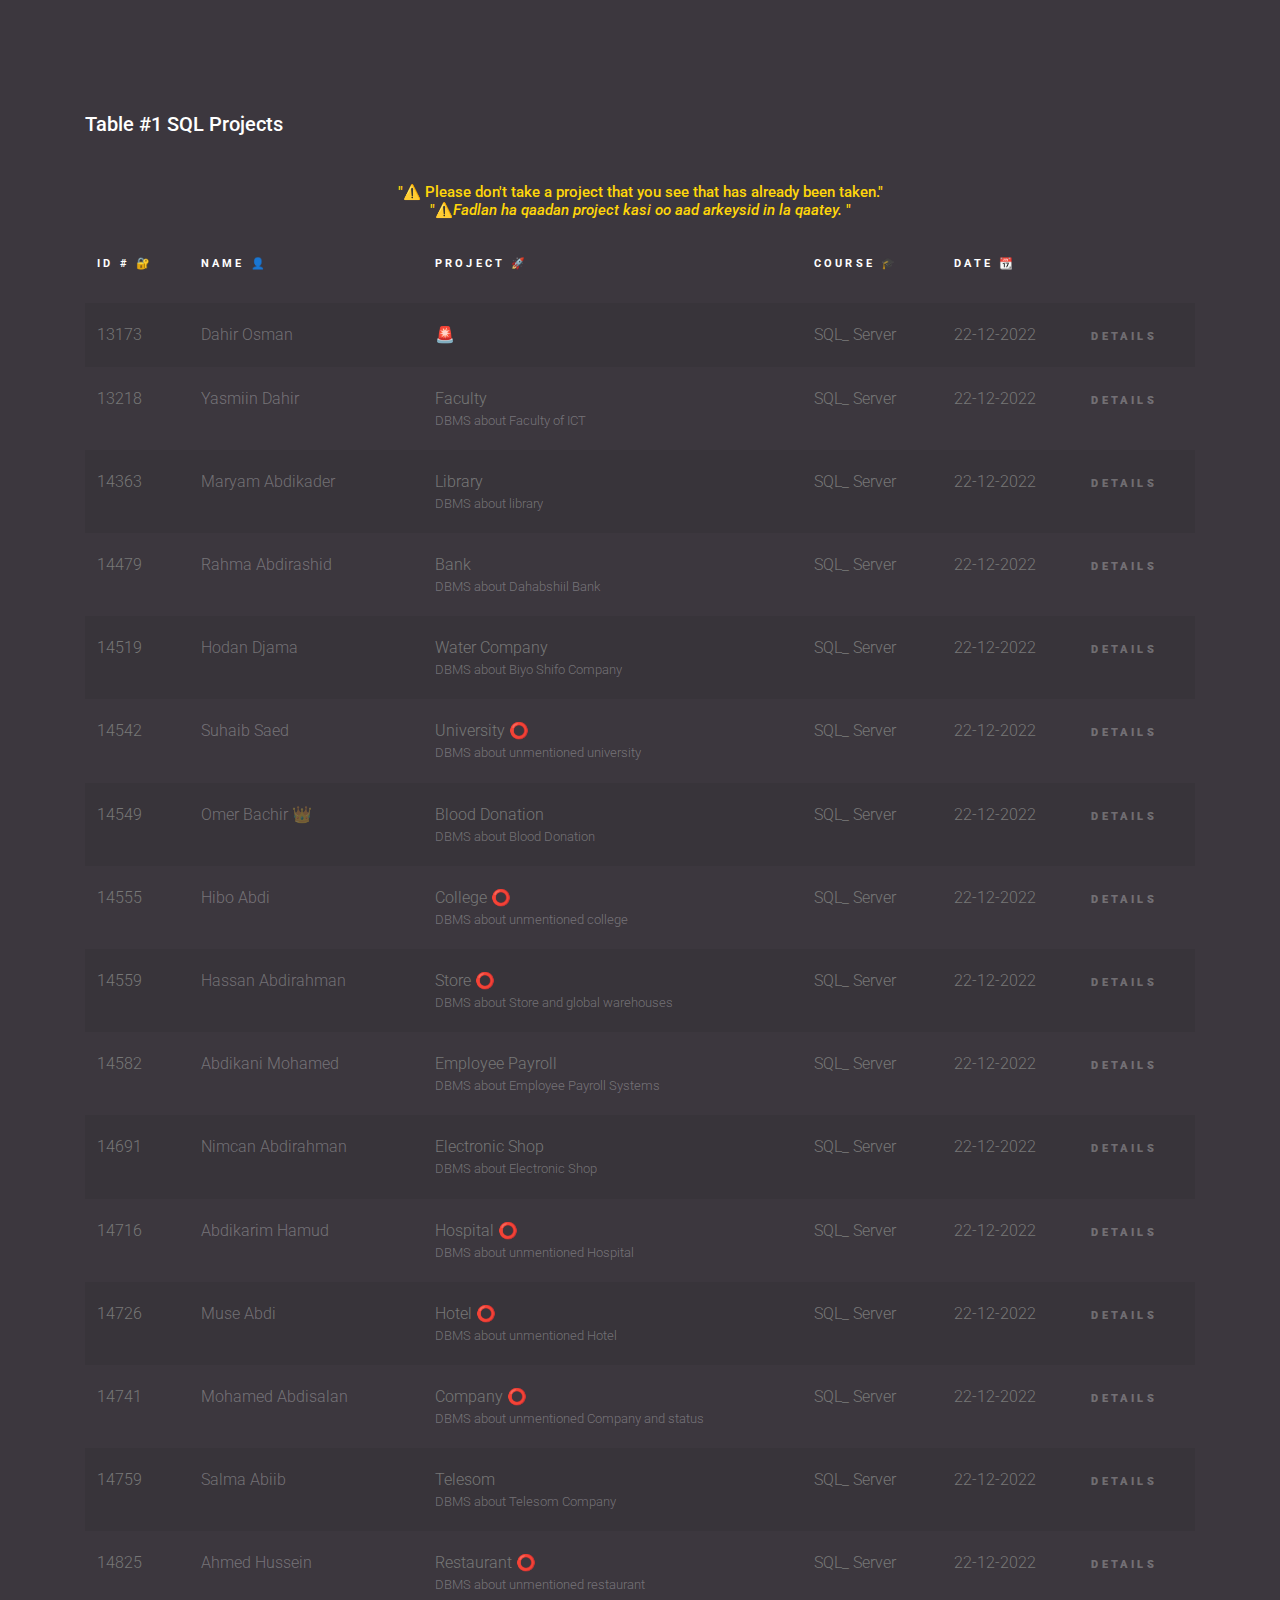
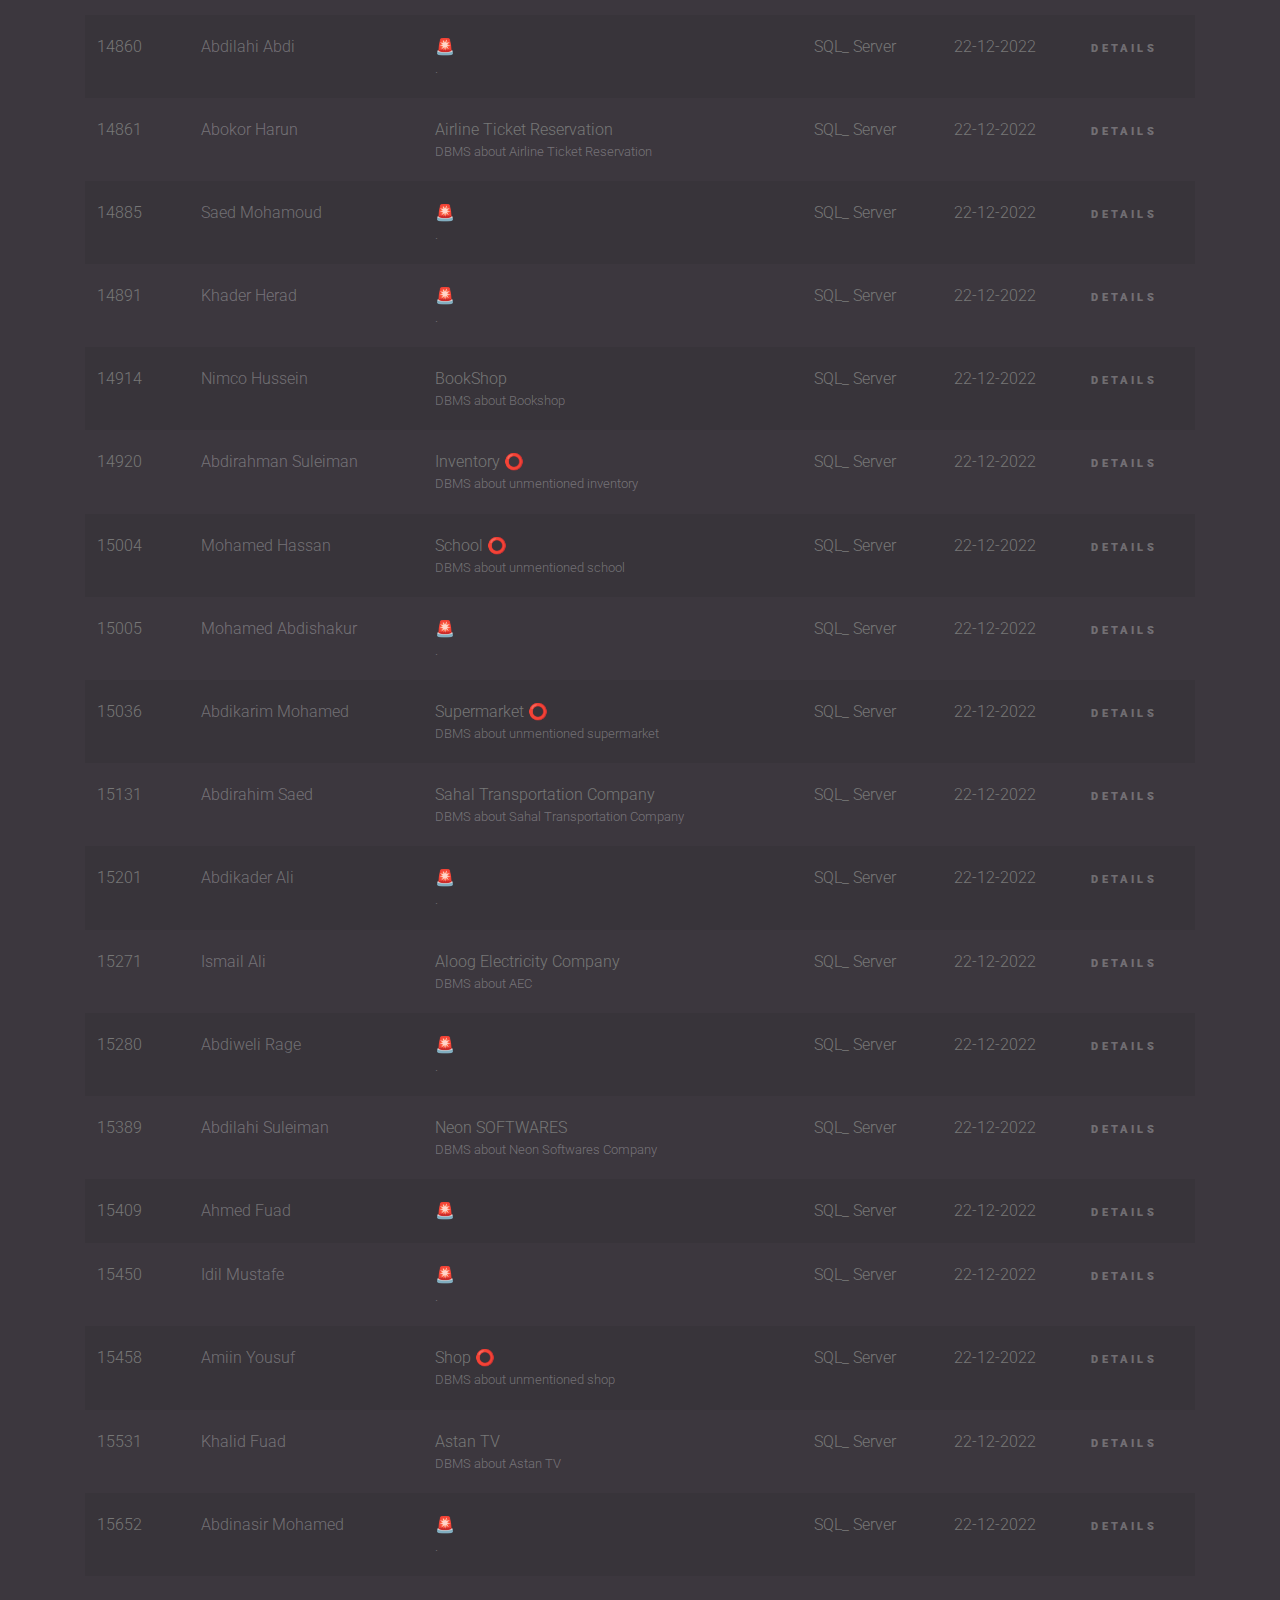
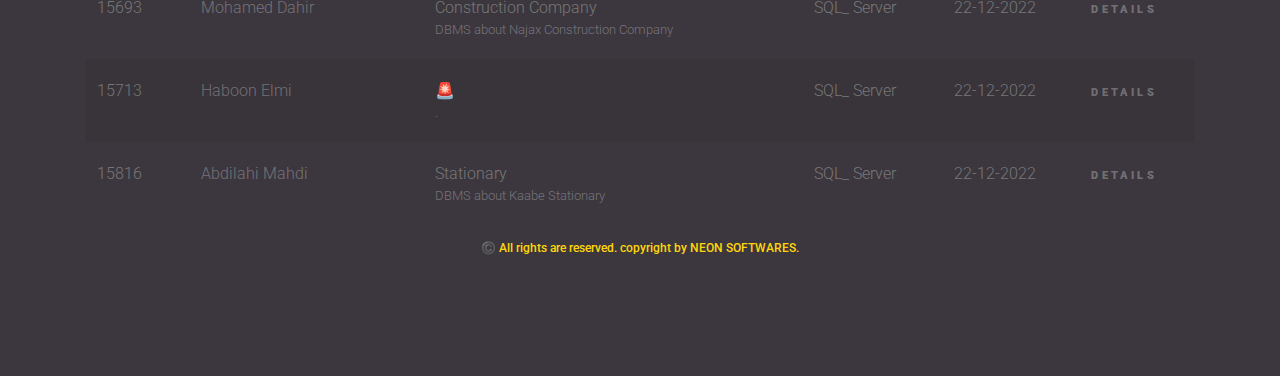
==== index1.html @ 95f22ce9 "Add files via upload" ====
<!doctype html>
<html lang="en">
  <head>
    <!-- Required meta tags -->
    <meta charset="utf-8">
    <meta name="viewport" content="width=device-width, initial-scale=1, shrink-to-fit=no">
    <link href="https://fonts.googleapis.com/css?family=Roboto:300,400&display=swap" rel="stylesheet">

    <link rel="stylesheet" href="style1s.css">
    <link rel="shortcut icon" href="favicons.ico" type="image/x-icon">

    <link rel="stylesheet" href="owl.carousel.mins.css">

    <!-- Bootstrap CSS -->
    <link rel="stylesheet" href="bootstrap.mins.css">
    
    <!-- Style -->
    <link rel="stylesheet" href="styles.css">

    <title>Table One: | SQL</title>
  </head>
  <body>
  

  <div class="content">
    
    <div class="container">
      <h2 class="mb-5">Table #1 SQL Projects</h2>
      <h3 style="color: #ffd60a; text-align: center; font-size: 11pt; margin: 25px;">"⚠️ Please don't take a project that you see that has already been taken." <br> "⚠️<em>Fadlan ha qaadan project kasi oo aad arkeysid in la qaatey.</em> "</h3>

      <div class="table-responsive">

        <table class="table table-striped custom-table">
          <thead>
            <tr>
              
              <th scope="col">ID # 🔐</th>
              <th scope="col">Name 👤</th>
              <th scope="col">Project 🚀</th>
              <th scope="col">Course 🎓</th>
              <th scope="col">Date 📆</th>
              <th scope="col"></th>
            </tr>
          </thead>
          <tbody>
            <tr scope="row">

              
                      
                      <td>
                        13173
                      </td>
                      <td><a href="#">Dahir Osman</a></td>
                      <td>
                        🚨
                        <small class="d-block"><!-- --></small>
                      </td>
                      <td>SQL_ Server</td>
                      <td>22-12-2022</td>
                      <td><a href="#" class="more">Details</a></td>

                      <tr>
                        <td>
                          13218
                        </td>
                        <td><a href="#">Yasmiin Dahir</a></td>
                        <td>
                          Faculty
                          <small class="d-block">DBMS about Faculty of ICT</small>
                        </td>
                        <td>SQL_ Server</td>
                        <td>22-12-2022</td>
                        <td><a href="#" class="more">Details</a></td>
                      </tr>

                      <tr>
                        <td>
                          14363
                        </td>
                        <td><a href="#">Maryam Abdikader</a></td>
                        <td>
                          Library
                          <small class="d-block">DBMS about library</small>
                        </td>
                        <td>SQL_ Server</td>
                        <td>22-12-2022</td>
                        <td><a href="#" class="more">Details</a></td>
                      </tr>

                      <tr>
                        <td>
                          14479
                        </td>
                        <td><a href="#">Rahma Abdirashid</a></td>
                        <td>
                          Bank
                          <small class="d-block">DBMS about Dahabshiil Bank</small>
                        </td>
                        <td>SQL_ Server</td>
                        <td>22-12-2022</td>
                        <td><a href="#" class="more">Details</a></td>
                      </tr>

                      <tr>
                        <td>
                          14519
                        </td>
                        <td><a href="#">Hodan Djama</a></td>
                        <td>
                          Water Company
                          <small class="d-block">DBMS about Biyo Shifo Company</small>
                        </td>
                        <td>SQL_ Server</td>
                        <td>22-12-2022</td>
                        <td><a href="#" class="more">Details</a></td>
                      </tr>

                      <tr>
                        <td>
                          14542
                        </td>
                        <td><a href="#">Suhaib Saed</a></td>
                        <td>
                          University ⭕
                          <small class="d-block">DBMS about unmentioned university</small>
                        </td>
                        <td>SQL_ Server</td>
                        <td>22-12-2022</td>
                        <td><a href="#" class="more">Details</a></td>
                      </tr>

                      <tr>
                        <td>
                          14549
                        </td>
                        <td><a href="#">Omer Bachir 👑</a></td>
                        <td>
                          Blood Donation
                          <small class="d-block">DBMS about Blood Donation</small>
                        </td>
                        <td>SQL_ Server</td>
                        <td>22-12-2022</td>
                        <td><a href="#" class="more">Details</a></td>
                      </tr>

                      <tr>
                        <td>
                          14555
                        </td>
                        <td><a href="#">Hibo Abdi</a></td>
                        <td>
                          College ⭕
                          <small class="d-block">DBMS about unmentioned college</small>
                        </td>
                        <td>SQL_ Server</td>
                        <td>22-12-2022</td>
                        <td><a href="#" class="more">Details</a></td>
                      </tr>

                      <tr>
                        <td>
                          14559
                        </td>
                        <td><a href="#">Hassan Abdirahman</a></td>
                        <td>
                          Store ⭕
                          <small class="d-block">DBMS about Store and global warehouses</small>
                        </td>
                        <td>SQL_ Server</td>
                        <td>22-12-2022</td>
                        <td><a href="#" class="more">Details</a></td>
                      </tr>

                      <tr>
                        <td>
                          14582
                        </td>
                        <td><a href="#">Abdikani Mohamed</a></td>
                        <td>
                          Employee Payroll
                          <small class="d-block">DBMS about Employee Payroll Systems</small>
                        </td>
                        <td>SQL_ Server</td>
                        <td>22-12-2022</td>
                        <td><a href="#" class="more">Details</a></td>
                      </tr>

                      <tr>
                        <td>
                          14691
                        </td>
                        <td><a href="#">Nimcan Abdirahman</a></td>
                        <td>
                          Electronic Shop
                          <small class="d-block">DBMS about Electronic Shop</small>
                        </td>
                        <td>SQL_ Server</td>
                        <td>22-12-2022</td>
                        <td><a href="#" class="more">Details</a></td>
                      </tr>

                      <tr>
                        <td>
                          14716
                        </td>
                        <td><a href="#">Abdikarim Hamud</a></td>
                        <td>
                          Hospital ⭕
                          <small class="d-block">DBMS about unmentioned Hospital</small>
                        </td>
                        <td>SQL_ Server</td>
                        <td>22-12-2022</td>
                        <td><a href="#" class="more">Details</a></td>
                      </tr>

                      <tr>
                        <td>
                          14726
                        </td>
                        <td><a href="#">Muse Abdi</a></td>
                        <td>
                          Hotel ⭕
                          <small class="d-block">DBMS about unmentioned Hotel</small>
                        </td>
                        <td>SQL_ Server</td>
                        <td>22-12-2022</td>
                        <td><a href="#" class="more">Details</a></td>
                      </tr>

                      <tr>
                        <td>
                          14741
                        </td>
                        <td><a href="#">Mohamed Abdisalan</a></td>
                        <td>
                          Company ⭕
                          <small class="d-block">DBMS about unmentioned Company and status</small>
                        </td>
                        <td>SQL_ Server</td>
                        <td>22-12-2022</td>
                        <td><a href="#" class="more">Details</a></td>
                      </tr>

                      <tr>
                        <td>
                          14759
                        </td>
                        <td><a href="#">Salma Abiib</a></td>
                        <td>
                          Telesom
                          <small class="d-block">DBMS about Telesom Company</small>
                        </td>
                        <td>SQL_ Server</td>
                        <td>22-12-2022</td>
                        <td><a href="#" class="more">Details</a></td>
                      </tr>

                      <tr>
                        <td>
                          14825
                        </td>
                        <td><a href="#">Ahmed Hussein</a></td>
                        <td>
                          Restaurant ⭕
                          <small class="d-block">DBMS about unmentioned restaurant</small>
                        </td>
                        <td>SQL_ Server</td>
                        <td>22-12-2022</td>
                        <td><a href="#" class="more">Details</a></td>
                      </tr>

                      <tr>
                        <td>
                          14860
                        </td>
                        <td><a href="#">Abdilahi Abdi</a></td>
                        <td>
                          🚨
                          <small class="d-block">.</small>
                        </td>
                        <td>SQL_ Server</td>
                        <td>22-12-2022</td>
                        <td><a href="#" class="more">Details</a></td>
                      </tr>

                      <tr>
                        <td>
                          14861
                        </td>
                        <td><a href="#">Abokor Harun</a></td>
                        <td>
                          Airline Ticket Reservation
                          <small class="d-block">DBMS about Airline Ticket Reservation</small>
                        </td>
                        <td>SQL_ Server</td>
                        <td>22-12-2022</td>
                        <td><a href="#" class="more">Details</a></td>
                      </tr>

                      <tr>
                        <td>
                          14885
                        </td>
                        <td><a href="#">Saed Mohamoud</a></td>
                        <td>
                          🚨
                          <small class="d-block">.</small>
                        </td>
                        <td>SQL_ Server</td>
                        <td>22-12-2022</td>
                        <td><a href="#" class="more">Details</a></td>
                      </tr>

                      <tr>
                        <td>
                          14891
                        </td>
                        <td><a href="#">Khader Herad</a></td>
                        <td>
                          🚨
                          <small class="d-block">.</small>
                        </td>
                        <td>SQL_ Server</td>
                        <td>22-12-2022</td>
                        <td><a href="#" class="more">Details</a></td>
                      </tr>

                      <tr>
                        <td>
                          14914
                        </td>
                        <td><a href="#">Nimco Hussein</a></td>
                        <td>
                          BookShop
                          <small class="d-block">DBMS about Bookshop</small>
                        </td>
                        <td>SQL_ Server</td>
                        <td>22-12-2022</td>
                        <td><a href="#" class="more">Details</a></td>
                      </tr>

                      <tr>
                        <td>
                          14920
                        </td>
                        <td><a href="#">Abdirahman Suleiman</a></td>
                        <td>
                          Inventory ⭕
                          <small class="d-block">DBMS about unmentioned inventory</small>
                        </td>
                        <td>SQL_ Server</td>
                        <td>22-12-2022</td>
                        <td><a href="#" class="more">Details</a></td>
                      </tr>

                      <tr>
                        <td>
                          15004
                        </td>
                        <td><a href="#">Mohamed Hassan</a></td>
                        <td>
                          School ⭕
                          <small class="d-block">DBMS about unmentioned school</small>
                        </td>
                        <td>SQL_ Server</td>
                        <td>22-12-2022</td>
                        <td><a href="#" class="more">Details</a></td>
                      </tr>

                      <tr>
                        <td>
                          15005
                        </td>
                        <td><a href="#">Mohamed Abdishakur</a></td>
                        <td>
                          🚨
                          <small class="d-block">.</small>
                        </td>
                        <td>SQL_ Server</td>
                        <td>22-12-2022</td>
                        <td><a href="#" class="more">Details</a></td>
                      </tr>

                      <tr>
                        <td>
                          15036
                        </td>
                        <td><a href="#">Abdikarim Mohamed</a></td>
                        <td>
                          Supermarket ⭕
                          <small class="d-block">DBMS about unmentioned supermarket</small>
                        </td>
                        <td>SQL_ Server</td>
                        <td>22-12-2022</td>
                        <td><a href="#" class="more">Details</a></td>
                      </tr>

                      <tr>
                        <td>
                          15131
                        </td>
                        <td><a href="#">Abdirahim Saed</a></td>
                        <td>
                          Sahal Transportation Company
                          <small class="d-block">DBMS about Sahal Transportation Company</small>
                        </td>
                        <td>SQL_ Server</td>
                        <td>22-12-2022</td>
                        <td><a href="#" class="more">Details</a></td>
                      </tr>

                      <tr>
                        <td>
                          15201
                        </td>
                        <td><a href="#">Abdikader Ali</a></td>
                        <td>
                          🚨
                          <small class="d-block">.</small>
                        </td>
                        <td>SQL_ Server</td>
                        <td>22-12-2022</td>
                        <td><a href="#" class="more">Details</a></td>
                      </tr>

                      <tr>
                        <td>
                          15271
                        </td>
                        <td><a href="#">Ismail Ali</a></td>
                        <td>
                          Aloog Electricity Company
                          <small class="d-block">DBMS about AEC</small>
                        </td>
                        <td>SQL_ Server</td>
                        <td>22-12-2022</td>
                        <td><a href="#" class="more">Details</a></td>
                      </tr>

                      <tr>
                        <td>
                          15280
                        </td>
                        <td><a href="#">Abdiweli Rage</a></td>
                        <td>
                          🚨
                          <small class="d-block">.</small>
                        </td>
                        <td>SQL_ Server</td>
                        <td>22-12-2022</td>
                        <td><a href="#" class="more">Details</a></td>
                      </tr>

                      <tr>
                        <td>
                          15389
                        </td>
                        <td><a href="#">Abdilahi Suleiman</a></td>
                        <td>
                          Neon SOFTWARES
                          <small class="d-block">DBMS about Neon Softwares Company</small>
                        </td>
                        <td>SQL_ Server</td>
                        <td>22-12-2022</td>
                        <td><a href="#" class="more">Details</a></td>
                      </tr>

                      <tr>
                        <td>
                          15409
                        </td>
                        <td><a href="#">Ahmed Fuad</a></td>
                        <td>
                          🚨
                          <small class="d-block"></small>
                        </td>
                        <td>SQL_ Server</td>
                        <td>22-12-2022</td>
                        <td><a href="#" class="more">Details</a></td>
                      </tr>

                      <tr>
                        <td>
                          15450
                        </td>
                        <td><a href="#">Idil Mustafe</a></td>
                        <td>
                          🚨
                          <small class="d-block">.</small>
                        </td>
                        <td>SQL_ Server</td>
                        <td>22-12-2022</td>
                        <td><a href="#" class="more">Details</a></td>
                      </tr>

                      <tr>
                        <td>
                          15458
                        </td>
                        <td><a href="#">Amiin Yousuf</a></td>
                        <td>
                          Shop ⭕
                          <small class="d-block">DBMS about unmentioned shop</small>
                        </td>
                        <td>SQL_ Server</td>
                        <td>22-12-2022</td>
                        <td><a href="#" class="more">Details</a></td>
                      </tr>

                      <tr>
                        <td>
                          15531
                        </td>
                        <td><a href="#">Khalid Fuad</a></td>
                        <td>
                          Astan TV
                          <small class="d-block">DBMS about Astan TV</small>
                        </td>
                        <td>SQL_ Server</td>
                        <td>22-12-2022</td>
                        <td><a href="#" class="more">Details</a></td>
                      </tr>

                      <tr>
                        <td>
                          15652
                        </td>
                        <td><a href="#">Abdinasir Mohamed</a></td>
                        <td>
                          🚨
                          <small class="d-block">.</small>
                        </td>
                        <td>SQL_ Server</td>
                        <td>22-12-2022</td>
                        <td><a href="#" class="more">Details</a></td>
                      </tr>

                      <tr>
                        <td>
                          15693
                        </td>
                        <td><a href="#">Mohamed Dahir</a></td>
                        <td>
                          Construction Company
                          <small class="d-block">DBMS about Najax Construction Company</small>
                        </td>
                        <td>SQL_ Server</td>
                        <td>22-12-2022</td>
                        <td><a href="#" class="more">Details</a></td>
                      </tr>

                      <tr>
                        <td>
                          15713
                        </td>
                        <td><a href="#">Haboon Elmi</a></td>
                        <td>
                          🚨
                          <small class="d-block">.</small>
                        </td>
                        <td>SQL_ Server</td>
                        <td>22-12-2022</td>
                        <td><a href="#" class="more">Details</a></td>
                      </tr>

                      <tr>
                        <td>
                          15816
                        </td>
                        <td><a href="#">Abdilahi Mahdi</a></td>
                        <td>
                          Stationary
                          <small class="d-block">DBMS about Kaabe Stationary</small>
                        </td>
                        <td>SQL_ Server</td>
                        <td>22-12-2022</td>
                        <td><a href="#" class="more">Details</a></td>
                      </tr>
            
            </tr>


            
          </tbody>
        </table>

        <h2 style="text-align: center; color: #ffd60a; font-size: 9pt;">©️ All rights are reserved. copyright by NEON SOFTWARES.</h2>
      </div>


    </div>

  </div>
    
    

    <script src="js/jquery-3.3.1.min.js"></script>
    <script src="js/popper.min.js"></script>
    <script src="js/bootstrap.min.js"></script>
    <script src="js/main.js"></script>
  </body>
</html>
---- style1s.css ----
@font-face {
  font-family: 'icomoon';
  src:  url('fonts/icomoon.eot?10si43');
  src:  url('fonts/icomoon.eot?10si43#iefix') format('embedded-opentype'),
    url('fonts/icomoon.ttf?10si43') format('truetype'),
    url('fonts/icomoon.woff?10si43') format('woff'),
    url('fonts/icomoon.svg?10si43#icomoon') format('svg');
  font-weight: normal;
  font-style: normal;
}

[class^="icon-"], [class*=" icon-"] {
  /* use !important to prevent issues with browser extensions that change fonts */
  font-family: 'icomoon' !important;
  speak: none;
  font-style: normal;
  font-weight: normal;
  font-variant: normal;
  text-transform: none;
  line-height: 1;

  /* Better Font Rendering =========== */
  -webkit-font-smoothing: antialiased;
  -moz-osx-font-smoothing: grayscale;
}

.icon-asterisk:before {
  content: "\f069";
}
.icon-plus:before {
  content: "\f067";
}
.icon-question:before {
  content: "\f128";
}
.icon-minus:before {
  content: "\f068";
}
.icon-glass:before {
  content: "\f000";
}
.icon-music:before {
  content: "\f001";
}
.icon-search:before {
  content: "\f002";
}
.icon-envelope-o:before {
  content: "\f003";
}
.icon-heart:before {
  content: "\f004";
}
.icon-star:before {
  content: "\f005";
}
.icon-star-o:before {
  content: "\f006";
}
.icon-user:before {
  content: "\f007";
}
.icon-film:before {
  content: "\f008";
}
.icon-th-large:before {
  content: "\f009";
}
.icon-th:before {
  content: "\f00a";
}
.icon-th-list:before {
  content: "\f00b";
}
.icon-check:before {
  content: "\f00c";
}
.icon-close:before {
  content: "\f00d";
}
.icon-remove:before {
  content: "\f00d";
}
.icon-times:before {
  content: "\f00d";
}
.icon-search-plus:before {
  content: "\f00e";
}
.icon-search-minus:before {
  content: "\f010";
}
.icon-power-off:before {
  content: "\f011";
}
.icon-signal:before {
  content: "\f012";
}
.icon-cog:before {
  content: "\f013";
}
.icon-gear:before {
  content: "\f013";
}
.icon-trash-o:before {
  content: "\f014";
}
.icon-home:before {
  content: "\f015";
}
.icon-file-o:before {
  content: "\f016";
}
.icon-clock-o:before {
  content: "\f017";
}
.icon-road:before {
  content: "\f018";
}
.icon-download:before {
  content: "\f019";
}
.icon-arrow-circle-o-down:before {
  content: "\f01a";
}
.icon-arrow-circle-o-up:before {
  content: "\f01b";
}
.icon-inbox:before {
  content: "\f01c";
}
.icon-play-circle-o:before {
  content: "\f01d";
}
.icon-repeat:before {
  content: "\f01e";
}
.icon-rotate-right:before {
  content: "\f01e";
}
.icon-refresh:before {
  content: "\f021";
}
.icon-list-alt:before {
  content: "\f022";
}
.icon-lock:before {
  content: "\f023";
}
.icon-flag:before {
  content: "\f024";
}
.icon-headphones:before {
  content: "\f025";
}
.icon-volume-off:before {
  content: "\f026";
}
.icon-volume-down:before {
  content: "\f027";
}
.icon-volume-up:before {
  content: "\f028";
}
.icon-qrcode:before {
  content: "\f029";
}
.icon-barcode:before {
  content: "\f02a";
}
.icon-tag:before {
  content: "\f02b";
}
.icon-tags:before {
  content: "\f02c";
}
.icon-book:before {
  content: "\f02d";
}
.icon-bookmark:before {
  content: "\f02e";
}
.icon-print:before {
  content: "\f02f";
}
.icon-camera:before {
  content: "\f030";
}
.icon-font:before {
  content: "\f031";
}
.icon-bold:before {
  content: "\f032";
}
.icon-italic:before {
  content: "\f033";
}
.icon-text-height:before {
  content: "\f034";
}
.icon-text-width:before {
  content: "\f035";
}
.icon-align-left:before {
  content: "\f036";
}
.icon-align-center:before {
  content: "\f037";
}
.icon-align-right:before {
  content: "\f038";
}
.icon-align-justify:before {
  content: "\f039";
}
.icon-list:before {
  content: "\f03a";
}
.icon-dedent:before {
  content: "\f03b";
}
.icon-outdent:before {
  content: "\f03b";
}
.icon-indent:before {
  content: "\f03c";
}
.icon-video-camera:before {
  content: "\f03d";
}
.icon-image:before {
  content: "\f03e";
}
.icon-photo:before {
  content: "\f03e";
}
.icon-picture-o:before {
  content: "\f03e";
}
.icon-pencil:before {
  content: "\f040";
}
.icon-map-marker:before {
  content: "\f041";
}
.icon-adjust:before {
  content: "\f042";
}
.icon-tint:before {
  content: "\f043";
}
.icon-edit:before {
  content: "\f044";
}
.icon-pencil-square-o:before {
  content: "\f044";
}
.icon-share-square-o:before {
  content: "\f045";
}
.icon-check-square-o:before {
  content: "\f046";
}
.icon-arrows:before {
  content: "\f047";
}
.icon-step-backward:before {
  content: "\f048";
}
.icon-fast-backward:before {
  content: "\f049";
}
.icon-backward:before {
  content: "\f04a";
}
.icon-play:before {
  content: "\f04b";
}
.icon-pause:before {
  content: "\f04c";
}
.icon-stop:before {
  content: "\f04d";
}
.icon-forward:before {
  content: "\f04e";
}
.icon-fast-forward:before {
  content: "\f050";
}
.icon-step-forward:before {
  content: "\f051";
}
.icon-eject:before {
  content: "\f052";
}
.icon-chevron-left:before {
  content: "\f053";
}
.icon-chevron-right:before {
  content: "\f054";
}
.icon-plus-circle:before {
  content: "\f055";
}
.icon-minus-circle:before {
  content: "\f056";
}
.icon-times-circle:before {
  content: "\f057";
}
.icon-check-circle:before {
  content: "\f058";
}
.icon-question-circle:before {
  content: "\f059";
}
.icon-info-circle:before {
  content: "\f05a";
}
.icon-crosshairs:before {
  content: "\f05b";
}
.icon-times-circle-o:before {
  content: "\f05c";
}
.icon-check-circle-o:before {
  content: "\f05d";
}
.icon-ban:before {
  content: "\f05e";
}
.icon-arrow-left:before {
  content: "\f060";
}
.icon-arrow-right:before {
  content: "\f061";
}
.icon-arrow-up:before {
  content: "\f062";
}
.icon-arrow-down:before {
  content: "\f063";
}
.icon-mail-forward:before {
  content: "\f064";
}
.icon-share:before {
  content: "\f064";
}
.icon-expand:before {
  content: "\f065";
}
.icon-compress:before {
  content: "\f066";
}
.icon-exclamation-circle:before {
  content: "\f06a";
}
.icon-gift:before {
  content: "\f06b";
}
.icon-leaf:before {
  content: "\f06c";
}
.icon-fire:before {
  content: "\f06d";
}
.icon-eye:before {
  content: "\f06e";
}
.icon-eye-slash:before {
  content: "\f070";
}
.icon-exclamation-triangle:before {
  content: "\f071";
}
.icon-warning:before {
  content: "\f071";
}
.icon-plane:before {
  content: "\f072";
}
.icon-calendar:before {
  content: "\f073";
}
.icon-random:before {
  content: "\f074";
}
.icon-comment:before {
  content: "\f075";
}
.icon-magnet:before {
  content: "\f076";
}
.icon-chevron-up:before {
  content: "\f077";
}
.icon-chevron-down:before {
  content: "\f078";
}
.icon-retweet:before {
  content: "\f079";
}
.icon-shopping-cart:before {
  content: "\f07a";
}
.icon-folder:before {
  content: "\f07b";
}
.icon-folder-open:before {
  content: "\f07c";
}
.icon-arrows-v:before {
  content: "\f07d";
}
.icon-arrows-h:before {
  content: "\f07e";
}
.icon-bar-chart:before {
  content: "\f080";
}
.icon-bar-chart-o:before {
  content: "\f080";
}
.icon-twitter-square:before {
  content: "\f081";
}
.icon-facebook-square:before {
  content: "\f082";
}
.icon-camera-retro:before {
  content: "\f083";
}
.icon-key:before {
  content: "\f084";
}
.icon-cogs:before {
  content: "\f085";
}
.icon-gears:before {
  content: "\f085";
}
.icon-comments:before {
  content: "\f086";
}
.icon-thumbs-o-up:before {
  content: "\f087";
}
.icon-thumbs-o-down:before {
  content: "\f088";
}
.icon-star-half:before {
  content: "\f089";
}
.icon-heart-o:before {
  content: "\f08a";
}
.icon-sign-out:before {
  content: "\f08b";
}
.icon-linkedin-square:before {
  content: "\f08c";
}
.icon-thumb-tack:before {
  content: "\f08d";
}
.icon-external-link:before {
  content: "\f08e";
}
.icon-sign-in:before {
  content: "\f090";
}
.icon-trophy:before {
  content: "\f091";
}
.icon-github-square:before {
  content: "\f092";
}
.icon-upload:before {
  content: "\f093";
}
.icon-lemon-o:before {
  content: "\f094";
}
.icon-phone:before {
  content: "\f095";
}
.icon-square-o:before {
  content: "\f096";
}
.icon-bookmark-o:before {
  content: "\f097";
}
.icon-phone-square:before {
  content: "\f098";
}
.icon-twitter:before {
  content: "\f099";
}
.icon-facebook:before {
  content: "\f09a";
}
.icon-facebook-f:before {
  content: "\f09a";
}
.icon-github:before {
  content: "\f09b";
}
.icon-unlock:before {
  content: "\f09c";
}
.icon-credit-card:before {
  content: "\f09d";
}
.icon-feed:before {
  content: "\f09e";
}
.icon-rss:before {
  content: "\f09e";
}
.icon-hdd-o:before {
  content: "\f0a0";
}
.icon-bullhorn:before {
  content: "\f0a1";
}
.icon-bell-o:before {
  content: "\f0a2";
}
.icon-certificate:before {
  content: "\f0a3";
}
.icon-hand-o-right:before {
  content: "\f0a4";
}
.icon-hand-o-left:before {
  content: "\f0a5";
}
.icon-hand-o-up:before {
  content: "\f0a6";
}
.icon-hand-o-down:before {
  content: "\f0a7";
}
.icon-arrow-circle-left:before {
  content: "\f0a8";
}
.icon-arrow-circle-right:before {
  content: "\f0a9";
}
.icon-arrow-circle-up:before {
  content: "\f0aa";
}
.icon-arrow-circle-down:before {
  content: "\f0ab";
}
.icon-globe:before {
  content: "\f0ac";
}
.icon-wrench:before {
  content: "\f0ad";
}
.icon-tasks:before {
  content: "\f0ae";
}
.icon-filter:before {
  content: "\f0b0";
}
.icon-briefcase:before {
  content: "\f0b1";
}
.icon-arrows-alt:before {
  content: "\f0b2";
}
.icon-group:before {
  content: "\f0c0";
}
.icon-users:before {
  content: "\f0c0";
}
.icon-chain:before {
  content: "\f0c1";
}
.icon-link:before {
  content: "\f0c1";
}
.icon-cloud:before {
  content: "\f0c2";
}
.icon-flask:before {
  content: "\f0c3";
}
.icon-cut:before {
  content: "\f0c4";
}
.icon-scissors:before {
  content: "\f0c4";
}
.icon-copy:before {
  content: "\f0c5";
}
.icon-files-o:before {
  content: "\f0c5";
}
.icon-paperclip:before {
  content: "\f0c6";
}
.icon-floppy-o:before {
  content: "\f0c7";
}
.icon-save:before {
  content: "\f0c7";
}
.icon-square:before {
  content: "\f0c8";
}
.icon-bars:before {
  content: "\f0c9";
}
.icon-navicon:before {
  content: "\f0c9";
}
.icon-reorder:before {
  content: "\f0c9";
}
.icon-list-ul:before {
  content: "\f0ca";
}
.icon-list-ol:before {
  content: "\f0cb";
}
.icon-strikethrough:before {
  content: "\f0cc";
}
.icon-underline:before {
  content: "\f0cd";
}
.icon-table:before {
  content: "\f0ce";
}
.icon-magic:before {
  content: "\f0d0";
}
.icon-truck:before {
  content: "\f0d1";
}
.icon-pinterest:before {
  content: "\f0d2";
}
.icon-pinterest-square:before {
  content: "\f0d3";
}
.icon-google-plus-square:before {
  content: "\f0d4";
}
.icon-google-plus:before {
  content: "\f0d5";
}
.icon-money:before {
  content: "\f0d6";
}
.icon-caret-down:before {
  content: "\f0d7";
}
.icon-caret-up:before {
  content: "\f0d8";
}
.icon-caret-left:before {
  content: "\f0d9";
}
.icon-caret-right:before {
  content: "\f0da";
}
.icon-columns:before {
  content: "\f0db";
}
.icon-sort:before {
  content: "\f0dc";
}
.icon-unsorted:before {
  content: "\f0dc";
}
.icon-sort-desc:before {
  content: "\f0dd";
}
.icon-sort-down:before {
  content: "\f0dd";
}
.icon-sort-asc:before {
  content: "\f0de";
}
.icon-sort-up:before {
  content: "\f0de";
}
.icon-envelope:before {
  content: "\f0e0";
}
.icon-linkedin:before {
  content: "\f0e1";
}
.icon-rotate-left:before {
  content: "\f0e2";
}
.icon-undo:before {
  content: "\f0e2";
}
.icon-gavel:before {
  content: "\f0e3";
}
.icon-legal:before {
  content: "\f0e3";
}
.icon-dashboard:before {
  content: "\f0e4";
}
.icon-tachometer:before {
  content: "\f0e4";
}
.icon-comment-o:before {
  content: "\f0e5";
}
.icon-comments-o:before {
  content: "\f0e6";
}
.icon-bolt:before {
  content: "\f0e7";
}
.icon-flash:before {
  content: "\f0e7";
}
.icon-sitemap:before {
  content: "\f0e8";
}
.icon-umbrella:before {
  content: "\f0e9";
}
.icon-clipboard:before {
  content: "\f0ea";
}
.icon-paste:before {
  content: "\f0ea";
}
.icon-lightbulb-o:before {
  content: "\f0eb";
}
.icon-exchange:before {
  content: "\f0ec";
}
.icon-cloud-download:before {
  content: "\f0ed";
}
.icon-cloud-upload:before {
  content: "\f0ee";
}
.icon-user-md:before {
  content: "\f0f0";
}
.icon-stethoscope:before {
  content: "\f0f1";
}
.icon-suitcase:before {
  content: "\f0f2";
}
.icon-bell:before {
  content: "\f0f3";
}
.icon-coffee:before {
  content: "\f0f4";
}
.icon-cutlery:before {
  content: "\f0f5";
}
.icon-file-text-o:before {
  content: "\f0f6";
}
.icon-building-o:before {
  content: "\f0f7";
}
.icon-hospital-o:before {
  content: "\f0f8";
}
.icon-ambulance:before {
  content: "\f0f9";
}
.icon-medkit:before {
  content: "\f0fa";
}
.icon-fighter-jet:before {
  content: "\f0fb";
}
.icon-beer:before {
  content: "\f0fc";
}
.icon-h-square:before {
  content: "\f0fd";
}
.icon-plus-square:before {
  content: "\f0fe";
}
.icon-angle-double-left:before {
  content: "\f100";
}
.icon-angle-double-right:before {
  content: "\f101";
}
.icon-angle-double-up:before {
  content: "\f102";
}
.icon-angle-double-down:before {
  content: "\f103";
}
.icon-angle-left:before {
  content: "\f104";
}
.icon-angle-right:before {
  content: "\f105";
}
.icon-angle-up:before {
  content: "\f106";
}
.icon-angle-down:before {
  content: "\f107";
}
.icon-desktop:before {
  content: "\f108";
}
.icon-laptop:before {
  content: "\f109";
}
.icon-tablet:before {
  content: "\f10a";
}
.icon-mobile:before {
  content: "\f10b";
}
.icon-mobile-phone:before {
  content: "\f10b";
}
.icon-circle-o:before {
  content: "\f10c";
}
.icon-quote-left:before {
  content: "\f10d";
}
.icon-quote-right:before {
  content: "\f10e";
}
.icon-spinner:before {
  content: "\f110";
}
.icon-circle:before {
  content: "\f111";
}
.icon-mail-reply:before {
  content: "\f112";
}
.icon-reply:before {
  content: "\f112";
}
.icon-github-alt:before {
  content: "\f113";
}
.icon-folder-o:before {
  content: "\f114";
}
.icon-folder-open-o:before {
  content: "\f115";
}
.icon-smile-o:before {
  content: "\f118";
}
.icon-frown-o:before {
  content: "\f119";
}
.icon-meh-o:before {
  content: "\f11a";
}
.icon-gamepad:before {
  content: "\f11b";
}
.icon-keyboard-o:before {
  content: "\f11c";
}
.icon-flag-o:before {
  content: "\f11d";
}
.icon-flag-checkered:before {
  content: "\f11e";
}
.icon-terminal:before {
  content: "\f120";
}
.icon-code:before {
  content: "\f121";
}
.icon-mail-reply-all:before {
  content: "\f122";
}
.icon-reply-all:before {
  content: "\f122";
}
.icon-star-half-empty:before {
  content: "\f123";
}
.icon-star-half-full:before {
  content: "\f123";
}
.icon-star-half-o:before {
  content: "\f123";
}
.icon-location-arrow:before {
  content: "\f124";
}
.icon-crop:before {
  content: "\f125";
}
.icon-code-fork:before {
  content: "\f126";
}
.icon-chain-broken:before {
  content: "\f127";
}
.icon-unlink:before {
  content: "\f127";
}
.icon-info:before {
  content: "\f129";
}
.icon-exclamation:before {
  content: "\f12a";
}
.icon-superscript:before {
  content: "\f12b";
}
.icon-subscript:before {
  content: "\f12c";
}
.icon-eraser:before {
  content: "\f12d";
}
.icon-puzzle-piece:before {
  content: "\f12e";
}
.icon-microphone:before {
  content: "\f130";
}
.icon-microphone-slash:before {
  content: "\f131";
}
.icon-shield:before {
  content: "\f132";
}
.icon-calendar-o:before {
  content: "\f133";
}
.icon-fire-extinguisher:before {
  content: "\f134";
}
.icon-rocket:before {
  content: "\f135";
}
.icon-maxcdn:before {
  content: "\f136";
}
.icon-chevron-circle-left:before {
  content: "\f137";
}
.icon-chevron-circle-right:before {
  content: "\f138";
}
.icon-chevron-circle-up:before {
  content: "\f139";
}
.icon-chevron-circle-down:before {
  content: "\f13a";
}
.icon-html5:before {
  content: "\f13b";
}
.icon-css3:before {
  content: "\f13c";
}
.icon-anchor:before {
  content: "\f13d";
}
.icon-unlock-alt:before {
  content: "\f13e";
}
.icon-bullseye:before {
  content: "\f140";
}
.icon-ellipsis-h:before {
  content: "\f141";
}
.icon-ellipsis-v:before {
  content: "\f142";
}
.icon-rss-square:before {
  content: "\f143";
}
.icon-play-circle:before {
  content: "\f144";
}
.icon-ticket:before {
  content: "\f145";
}
.icon-minus-square:before {
  content: "\f146";
}
.icon-minus-square-o:before {
  content: "\f147";
}
.icon-level-up:before {
  content: "\f148";
}
.icon-level-down:before {
  content: "\f149";
}
.icon-check-square:before {
  content: "\f14a";
}
.icon-pencil-square:before {
  content: "\f14b";
}
.icon-external-link-square:before {
  content: "\f14c";
}
.icon-share-square:before {
  content: "\f14d";
}
.icon-compass:before {
  content: "\f14e";
}
.icon-caret-square-o-down:before {
  content: "\f150";
}
.icon-toggle-down:before {
  content: "\f150";
}
.icon-caret-square-o-up:before {
  content: "\f151";
}
.icon-toggle-up:before {
  content: "\f151";
}
.icon-caret-square-o-right:before {
  content: "\f152";
}
.icon-toggle-right:before {
  content: "\f152";
}
.icon-eur:before {
  content: "\f153";
}
.icon-euro:before {
  content: "\f153";
}
.icon-gbp:before {
  content: "\f154";
}
.icon-dollar:before {
  content: "\f155";
}
.icon-usd:before {
  content: "\f155";
}
.icon-inr:before {
  content: "\f156";
}
.icon-rupee:before {
  content: "\f156";
}
.icon-cny:before {
  content: "\f157";
}
.icon-jpy:before {
  content: "\f157";
}
.icon-rmb:before {
  content: "\f157";
}
.icon-yen:before {
  content: "\f157";
}
.icon-rouble:before {
  content: "\f158";
}
.icon-rub:before {
  content: "\f158";
}
.icon-ruble:before {
  content: "\f158";
}
.icon-krw:before {
  content: "\f159";
}
.icon-won:before {
  content: "\f159";
}
.icon-bitcoin:before {
  content: "\f15a";
}
.icon-btc:before {
  content: "\f15a";
}
.icon-file:before {
  content: "\f15b";
}
.icon-file-text:before {
  content: "\f15c";
}
.icon-sort-alpha-asc:before {
  content: "\f15d";
}
.icon-sort-alpha-desc:before {
  content: "\f15e";
}
.icon-sort-amount-asc:before {
  content: "\f160";
}
.icon-sort-amount-desc:before {
  content: "\f161";
}
.icon-sort-numeric-asc:before {
  content: "\f162";
}
.icon-sort-numeric-desc:before {
  content: "\f163";
}
.icon-thumbs-up:before {
  content: "\f164";
}
.icon-thumbs-down:before {
  content: "\f165";
}
.icon-youtube-square:before {
  content: "\f166";
}
.icon-youtube:before {
  content: "\f167";
}
.icon-xing:before {
  content: "\f168";
}
.icon-xing-square:before {
  content: "\f169";
}
.icon-youtube-play:before {
  content: "\f16a";
}
.icon-dropbox:before {
  content: "\f16b";
}
.icon-stack-overflow:before {
  content: "\f16c";
}
.icon-instagram:before {
  content: "\f16d";
}
.icon-flickr:before {
  content: "\f16e";
}
.icon-adn:before {
  content: "\f170";
}
.icon-bitbucket:before {
  content: "\f171";
}
.icon-bitbucket-square:before {
  content: "\f172";
}
.icon-tumblr:before {
  content: "\f173";
}
.icon-tumblr-square:before {
  content: "\f174";
}
.icon-long-arrow-down:before {
  content: "\f175";
}
.icon-long-arrow-up:before {
  content: "\f176";
}
.icon-long-arrow-left:before {
  content: "\f177";
}
.icon-long-arrow-right:before {
  content: "\f178";
}
.icon-apple:before {
  content: "\f179";
}
.icon-windows:before {
  content: "\f17a";
}
.icon-android:before {
  content: "\f17b";
}
.icon-linux:before {
  content: "\f17c";
}
.icon-dribbble:before {
  content: "\f17d";
}
.icon-skype:before {
  content: "\f17e";
}
.icon-foursquare:before {
  content: "\f180";
}
.icon-trello:before {
  content: "\f181";
}
.icon-female:before {
  content: "\f182";
}
.icon-male:before {
  content: "\f183";
}
.icon-gittip:before {
  content: "\f184";
}
.icon-gratipay:before {
  content: "\f184";
}
.icon-sun-o:before {
  content: "\f185";
}
.icon-moon-o:before {
  content: "\f186";
}
.icon-archive:before {
  content: "\f187";
}
.icon-bug:before {
  content: "\f188";
}
.icon-vk:before {
  content: "\f189";
}
.icon-weibo:before {
  content: "\f18a";
}
.icon-renren:before {
  content: "\f18b";
}
.icon-pagelines:before {
  content: "\f18c";
}
.icon-stack-exchange:before {
  content: "\f18d";
}
.icon-arrow-circle-o-right:before {
  content: "\f18e";
}
.icon-arrow-circle-o-left:before {
  content: "\f190";
}
.icon-caret-square-o-left:before {
  content: "\f191";
}
.icon-toggle-left:before {
  content: "\f191";
}
.icon-dot-circle-o:before {
  content: "\f192";
}
.icon-wheelchair:before {
  content: "\f193";
}
.icon-vimeo-square:before {
  content: "\f194";
}
.icon-try:before {
  content: "\f195";
}
.icon-turkish-lira:before {
  content: "\f195";
}
.icon-plus-square-o:before {
  content: "\f196";
}
.icon-space-shuttle:before {
  content: "\f197";
}
.icon-slack:before {
  content: "\f198";
}
.icon-envelope-square:before {
  content: "\f199";
}
.icon-wordpress:before {
  content: "\f19a";
}
.icon-openid:before {
  content: "\f19b";
}
.icon-bank:before {
  content: "\f19c";
}
.icon-institution:before {
  content: "\f19c";
}
.icon-university:before {
  content: "\f19c";
}
.icon-graduation-cap:before {
  content: "\f19d";
}
.icon-mortar-board:before {
  content: "\f19d";
}
.icon-yahoo:before {
  content: "\f19e";
}
.icon-google:before {
  content: "\f1a0";
}
.icon-reddit:before {
  content: "\f1a1";
}
.icon-reddit-square:before {
  content: "\f1a2";
}
.icon-stumbleupon-circle:before {
  content: "\f1a3";
}
.icon-stumbleupon:before {
  content: "\f1a4";
}
.icon-delicious:before {
  content: "\f1a5";
}
.icon-digg:before {
  content: "\f1a6";
}
.icon-pied-piper-pp:before {
  content: "\f1a7";
}
.icon-pied-piper-alt:before {
  content: "\f1a8";
}
.icon-drupal:before {
  content: "\f1a9";
}
.icon-joomla:before {
  content: "\f1aa";
}
.icon-language:before {
  content: "\f1ab";
}
.icon-fax:before {
  content: "\f1ac";
}
.icon-building:before {
  content: "\f1ad";
}
.icon-child:before {
  content: "\f1ae";
}
.icon-paw:before {
  content: "\f1b0";
}
.icon-spoon:before {
  content: "\f1b1";
}
.icon-cube:before {
  content: "\f1b2";
}
.icon-cubes:before {
  content: "\f1b3";
}
.icon-behance:before {
  content: "\f1b4";
}
.icon-behance-square:before {
  content: "\f1b5";
}
.icon-steam:before {
  content: "\f1b6";
}
.icon-steam-square:before {
  content: "\f1b7";
}
.icon-recycle:before {
  content: "\f1b8";
}
.icon-automobile:before {
  content: "\f1b9";
}
.icon-car:before {
  content: "\f1b9";
}
.icon-cab:before {
  content: "\f1ba";
}
.icon-taxi:before {
  content: "\f1ba";
}
.icon-tree:before {
  content: "\f1bb";
}
.icon-spotify:before {
  content: "\f1bc";
}
.icon-deviantart:before {
  content: "\f1bd";
}
.icon-soundcloud:before {
  content: "\f1be";
}
.icon-database:before {
  content: "\f1c0";
}
.icon-file-pdf-o:before {
  content: "\f1c1";
}
.icon-file-word-o:before {
  content: "\f1c2";
}
.icon-file-excel-o:before {
  content: "\f1c3";
}
.icon-file-powerpoint-o:before {
  content: "\f1c4";
}
.icon-file-image-o:before {
  content: "\f1c5";
}
.icon-file-photo-o:before {
  content: "\f1c5";
}
.icon-file-picture-o:before {
  content: "\f1c5";
}
.icon-file-archive-o:before {
  content: "\f1c6";
}
.icon-file-zip-o:before {
  content: "\f1c6";
}
.icon-file-audio-o:before {
  content: "\f1c7";
}
.icon-file-sound-o:before {
  content: "\f1c7";
}
.icon-file-movie-o:before {
  content: "\f1c8";
}
.icon-file-video-o:before {
  content: "\f1c8";
}
.icon-file-code-o:before {
  content: "\f1c9";
}
.icon-vine:before {
  content: "\f1ca";
}
.icon-codepen:before {
  content: "\f1cb";
}
.icon-jsfiddle:before {
  content: "\f1cc";
}
.icon-life-bouy:before {
  content: "\f1cd";
}
.icon-life-buoy:before {
  content: "\f1cd";
}
.icon-life-ring:before {
  content: "\f1cd";
}
.icon-life-saver:before {
  content: "\f1cd";
}
.icon-support:before {
  content: "\f1cd";
}
.icon-circle-o-notch:before {
  content: "\f1ce";
}
.icon-ra:before {
  content: "\f1d0";
}
.icon-rebel:before {
  content: "\f1d0";
}
.icon-resistance:before {
  content: "\f1d0";
}
.icon-empire:before {
  content: "\f1d1";
}
.icon-ge:before {
  content: "\f1d1";
}
.icon-git-square:before {
  content: "\f1d2";
}
.icon-git:before {
  content: "\f1d3";
}
.icon-hacker-news:before {
  content: "\f1d4";
}
.icon-y-combinator-square:before {
  content: "\f1d4";
}
.icon-yc-square:before {
  content: "\f1d4";
}
.icon-tencent-weibo:before {
  content: "\f1d5";
}
.icon-qq:before {
  content: "\f1d6";
}
.icon-wechat:before {
  content: "\f1d7";
}
.icon-weixin:before {
  content: "\f1d7";
}
.icon-paper-plane:before {
  content: "\f1d8";
}
.icon-send:before {
  content: "\f1d8";
}
.icon-paper-plane-o:before {
  content: "\f1d9";
}
.icon-send-o:before {
  content: "\f1d9";
}
.icon-history:before {
  content: "\f1da";
}
.icon-circle-thin:before {
  content: "\f1db";
}
.icon-header:before {
  content: "\f1dc";
}
.icon-paragraph:before {
  content: "\f1dd";
}
.icon-sliders:before {
  content: "\f1de";
}
.icon-share-alt:before {
  content: "\f1e0";
}
.icon-share-alt-square:before {
  content: "\f1e1";
}
.icon-bomb:before {
  content: "\f1e2";
}
.icon-futbol-o:before {
  content: "\f1e3";
}
.icon-soccer-ball-o:before {
  content: "\f1e3";
}
.icon-tty:before {
  content: "\f1e4";
}
.icon-binoculars:before {
  content: "\f1e5";
}
.icon-plug:before {
  content: "\f1e6";
}
.icon-slideshare:before {
  content: "\f1e7";
}
.icon-twitch:before {
  content: "\f1e8";
}
.icon-yelp:before {
  content: "\f1e9";
}
.icon-newspaper-o:before {
  content: "\f1ea";
}
.icon-wifi:before {
  content: "\f1eb";
}
.icon-calculator:before {
  content: "\f1ec";
}
.icon-paypal:before {
  content: "\f1ed";
}
.icon-google-wallet:before {
  content: "\f1ee";
}
.icon-cc-visa:before {
  content: "\f1f0";
}
.icon-cc-mastercard:before {
  content: "\f1f1";
}
.icon-cc-discover:before {
  content: "\f1f2";
}
.icon-cc-amex:before {
  content: "\f1f3";
}
.icon-cc-paypal:before {
  content: "\f1f4";
}
.icon-cc-stripe:before {
  content: "\f1f5";
}
.icon-bell-slash:before {
  content: "\f1f6";
}
.icon-bell-slash-o:before {
  content: "\f1f7";
}
.icon-trash:before {
  content: "\f1f8";
}
.icon-copyright:before {
  content: "\f1f9";
}
.icon-at:before {
  content: "\f1fa";
}
.icon-eyedropper:before {
  content: "\f1fb";
}
.icon-paint-brush:before {
  content: "\f1fc";
}
.icon-birthday-cake:before {
  content: "\f1fd";
}
.icon-area-chart:before {
  content: "\f1fe";
}
.icon-pie-chart:before {
  content: "\f200";
}
.icon-line-chart:before {
  content: "\f201";
}
.icon-lastfm:before {
  content: "\f202";
}
.icon-lastfm-square:before {
  content: "\f203";
}
.icon-toggle-off:before {
  content: "\f204";
}
.icon-toggle-on:before {
  content: "\f205";
}
.icon-bicycle:before {
  content: "\f206";
}
.icon-bus:before {
  content: "\f207";
}
.icon-ioxhost:before {
  content: "\f208";
}
.icon-angellist:before {
  content: "\f209";
}
.icon-cc:before {
  content: "\f20a";
}
.icon-ils:before {
  content: "\f20b";
}
.icon-shekel:before {
  content: "\f20b";
}
.icon-sheqel:before {
  content: "\f20b";
}
.icon-meanpath:before {
  content: "\f20c";
}
.icon-buysellads:before {
  content: "\f20d";
}
.icon-connectdevelop:before {
  content: "\f20e";
}
.icon-dashcube:before {
  content: "\f210";
}
.icon-forumbee:before {
  content: "\f211";
}
.icon-leanpub:before {
  content: "\f212";
}
.icon-sellsy:before {
  content: "\f213";
}
.icon-shirtsinbulk:before {
  content: "\f214";
}
.icon-simplybuilt:before {
  content: "\f215";
}
.icon-skyatlas:before {
  content: "\f216";
}
.icon-cart-plus:before {
  content: "\f217";
}
.icon-cart-arrow-down:before {
  content: "\f218";
}
.icon-diamond:before {
  content: "\f219";
}
.icon-ship:before {
  content: "\f21a";
}
.icon-user-secret:before {
  content: "\f21b";
}
.icon-motorcycle:before {
  content: "\f21c";
}
.icon-street-view:before {
  content: "\f21d";
}
.icon-heartbeat:before {
  content: "\f21e";
}
.icon-venus:before {
  content: "\f221";
}
.icon-mars:before {
  content: "\f222";
}
.icon-mercury:before {
  content: "\f223";
}
.icon-intersex:before {
  content: "\f224";
}
.icon-transgender:before {
  content: "\f224";
}
.icon-transgender-alt:before {
  content: "\f225";
}
.icon-venus-double:before {
  content: "\f226";
}
.icon-mars-double:before {
  content: "\f227";
}
.icon-venus-mars:before {
  content: "\f228";
}
.icon-mars-stroke:before {
  content: "\f229";
}
.icon-mars-stroke-v:before {
  content: "\f22a";
}
.icon-mars-stroke-h:before {
  content: "\f22b";
}
.icon-neuter:before {
  content: "\f22c";
}
.icon-genderless:before {
  content: "\f22d";
}
.icon-facebook-official:before {
  content: "\f230";
}
.icon-pinterest-p:before {
  content: "\f231";
}
.icon-whatsapp:before {
  content: "\f232";
}
.icon-server:before {
  content: "\f233";
}
.icon-user-plus:before {
  content: "\f234";
}
.icon-user-times:before {
  content: "\f235";
}
.icon-bed:before {
  content: "\f236";
}
.icon-hotel:before {
  content: "\f236";
}
.icon-viacoin:before {
  content: "\f237";
}
.icon-train:before {
  content: "\f238";
}
.icon-subway:before {
  content: "\f239";
}
.icon-medium:before {
  content: "\f23a";
}
.icon-y-combinator:before {
  content: "\f23b";
}
.icon-yc:before {
  content: "\f23b";
}
.icon-optin-monster:before {
  content: "\f23c";
}
.icon-opencart:before {
  content: "\f23d";
}
.icon-expeditedssl:before {
  content: "\f23e";
}
.icon-battery:before {
  content: "\f240";
}
.icon-battery-4:before {
  content: "\f240";
}
.icon-battery-full:before {
  content: "\f240";
}
.icon-battery-3:before {
  content: "\f241";
}
.icon-battery-three-quarters:before {
  content: "\f241";
}
.icon-battery-2:before {
  content: "\f242";
}
.icon-battery-half:before {
  content: "\f242";
}
.icon-battery-1:before {
  content: "\f243";
}
.icon-battery-quarter:before {
  content: "\f243";
}
.icon-battery-0:before {
  content: "\f244";
}
.icon-battery-empty:before {
  content: "\f244";
}
.icon-mouse-pointer:before {
  content: "\f245";
}
.icon-i-cursor:before {
  content: "\f246";
}
.icon-object-group:before {
  content: "\f247";
}
.icon-object-ungroup:before {
  content: "\f248";
}
.icon-sticky-note:before {
  content: "\f249";
}
.icon-sticky-note-o:before {
  content: "\f24a";
}
.icon-cc-jcb:before {
  content: "\f24b";
}
.icon-cc-diners-club:before {
  content: "\f24c";
}
.icon-clone:before {
  content: "\f24d";
}
.icon-balance-scale:before {
  content: "\f24e";
}
.icon-hourglass-o:before {
  content: "\f250";
}
.icon-hourglass-1:before {
  content: "\f251";
}
.icon-hourglass-start:before {
  content: "\f251";
}
.icon-hourglass-2:before {
  content: "\f252";
}
.icon-hourglass-half:before {
  content: "\f252";
}
.icon-hourglass-3:before {
  content: "\f253";
}
.icon-hourglass-end:before {
  content: "\f253";
}
.icon-hourglass:before {
  content: "\f254";
}
.icon-hand-grab-o:before {
  content: "\f255";
}
.icon-hand-rock-o:before {
  content: "\f255";
}
.icon-hand-paper-o:before {
  content: "\f256";
}
.icon-hand-stop-o:before {
  content: "\f256";
}
.icon-hand-scissors-o:before {
  content: "\f257";
}
.icon-hand-lizard-o:before {
  content: "\f258";
}
.icon-hand-spock-o:before {
  content: "\f259";
}
.icon-hand-pointer-o:before {
  content: "\f25a";
}
.icon-hand-peace-o:before {
  content: "\f25b";
}
.icon-trademark:before {
  content: "\f25c";
}
.icon-registered:before {
  content: "\f25d";
}
.icon-creative-commons:before {
  content: "\f25e";
}
.icon-gg:before {
  content: "\f260";
}
.icon-gg-circle:before {
  content: "\f261";
}
.icon-tripadvisor:before {
  content: "\f262";
}
.icon-odnoklassniki:before {
  content: "\f263";
}
.icon-odnoklassniki-square:before {
  content: "\f264";
}
.icon-get-pocket:before {
  content: "\f265";
}
.icon-wikipedia-w:before {
  content: "\f266";
}
.icon-safari:before {
  content: "\f267";
}
.icon-chrome:before {
  content: "\f268";
}
.icon-firefox:before {
  content: "\f269";
}
.icon-opera:before {
  content: "\f26a";
}
.icon-internet-explorer:before {
  content: "\f26b";
}
.icon-television:before {
  content: "\f26c";
}
.icon-tv:before {
  content: "\f26c";
}
.icon-contao:before {
  content: "\f26d";
}
.icon-500px:before {
  content: "\f26e";
}
.icon-amazon:before {
  content: "\f270";
}
.icon-calendar-plus-o:before {
  content: "\f271";
}
.icon-calendar-minus-o:before {
  content: "\f272";
}
.icon-calendar-times-o:before {
  content: "\f273";
}
.icon-calendar-check-o:before {
  content: "\f274";
}
.icon-industry:before {
  content: "\f275";
}
.icon-map-pin:before {
  content: "\f276";
}
.icon-map-signs:before {
  content: "\f277";
}
.icon-map-o:before {
  content: "\f278";
}
.icon-map:before {
  content: "\f279";
}
.icon-commenting:before {
  content: "\f27a";
}
.icon-commenting-o:before {
  content: "\f27b";
}
.icon-houzz:before {
  content: "\f27c";
}
.icon-vimeo:before {
  content: "\f27d";
}
.icon-black-tie:before {
  content: "\f27e";
}
.icon-fonticons:before {
  content: "\f280";
}
.icon-reddit-alien:before {
  content: "\f281";
}
.icon-edge:before {
  content: "\f282";
}
.icon-credit-card-alt:before {
  content: "\f283";
}
.icon-codiepie:before {
  content: "\f284";
}
.icon-modx:before {
  content: "\f285";
}
.icon-fort-awesome:before {
  content: "\f286";
}
.icon-usb:before {
  content: "\f287";
}
.icon-product-hunt:before {
  content: "\f288";
}
.icon-mixcloud:before {
  content: "\f289";
}
.icon-scribd:before {
  content: "\f28a";
}
.icon-pause-circle:before {
  content: "\f28b";
}
.icon-pause-circle-o:before {
  content: "\f28c";
}
.icon-stop-circle:before {
  content: "\f28d";
}
.icon-stop-circle-o:before {
  content: "\f28e";
}
.icon-shopping-bag:before {
  content: "\f290";
}
.icon-shopping-basket:before {
  content: "\f291";
}
.icon-hashtag:before {
  content: "\f292";
}
.icon-bluetooth:before {
  content: "\f293";
}
.icon-bluetooth-b:before {
  content: "\f294";
}
.icon-percent:before {
  content: "\f295";
}
.icon-gitlab:before {
  content: "\f296";
}
.icon-wpbeginner:before {
  content: "\f297";
}
.icon-wpforms:before {
  content: "\f298";
}
.icon-envira:before {
  content: "\f299";
}
.icon-universal-access:before {
  content: "\f29a";
}
.icon-wheelchair-alt:before {
  content: "\f29b";
}
.icon-question-circle-o:before {
  content: "\f29c";
}
.icon-blind:before {
  content: "\f29d";
}
.icon-audio-description:before {
  content: "\f29e";
}
.icon-volume-control-phone:before {
  content: "\f2a0";
}
.icon-braille:before {
  content: "\f2a1";
}
.icon-assistive-listening-systems:before {
  content: "\f2a2";
}
.icon-american-sign-language-interpreting:before {
  content: "\f2a3";
}
.icon-asl-interpreting:before {
  content: "\f2a3";
}
.icon-deaf:before {
  content: "\f2a4";
}
.icon-deafness:before {
  content: "\f2a4";
}
.icon-hard-of-hearing:before {
  content: "\f2a4";
}
.icon-glide:before {
  content: "\f2a5";
}
.icon-glide-g:before {
  content: "\f2a6";
}
.icon-sign-language:before {
  content: "\f2a7";
}
.icon-signing:before {
  content: "\f2a7";
}
.icon-low-vision:before {
  content: "\f2a8";
}
.icon-viadeo:before {
  content: "\f2a9";
}
.icon-viadeo-square:before {
  content: "\f2aa";
}
.icon-snapchat:before {
  content: "\f2ab";
}
.icon-snapchat-ghost:before {
  content: "\f2ac";
}
.icon-snapchat-square:before {
  content: "\f2ad";
}
.icon-pied-piper:before {
  content: "\f2ae";
}
.icon-first-order:before {
  content: "\f2b0";
}
.icon-yoast:before {
  content: "\f2b1";
}
.icon-themeisle:before {
  content: "\f2b2";
}
.icon-google-plus-circle:before {
  content: "\f2b3";
}
.icon-google-plus-official:before {
  content: "\f2b3";
}
.icon-fa:before {
  content: "\f2b4";
}
.icon-font-awesome:before {
  content: "\f2b4";
}
.icon-handshake-o:before {
  content: "\f2b5";
}
.icon-envelope-open:before {
  content: "\f2b6";
}
.icon-envelope-open-o:before {
  content: "\f2b7";
}
.icon-linode:before {
  content: "\f2b8";
}
.icon-address-book:before {
  content: "\f2b9";
}
.icon-address-book-o:before {
  content: "\f2ba";
}
.icon-address-card:before {
  content: "\f2bb";
}
.icon-vcard:before {
  content: "\f2bb";
}
.icon-address-card-o:before {
  content: "\f2bc";
}
.icon-vcard-o:before {
  content: "\f2bc";
}
.icon-user-circle:before {
  content: "\f2bd";
}
.icon-user-circle-o:before {
  content: "\f2be";
}
.icon-user-o:before {
  content: "\f2c0";
}
.icon-id-badge:before {
  content: "\f2c1";
}
.icon-drivers-license:before {
  content: "\f2c2";
}
.icon-id-card:before {
  content: "\f2c2";
}
.icon-drivers-license-o:before {
  content: "\f2c3";
}
.icon-id-card-o:before {
  content: "\f2c3";
}
.icon-quora:before {
  content: "\f2c4";
}
.icon-free-code-camp:before {
  content: "\f2c5";
}
.icon-telegram:before {
  content: "\f2c6";
}
.icon-thermometer:before {
  content: "\f2c7";
}
.icon-thermometer-4:before {
  content: "\f2c7";
}
.icon-thermometer-full:before {
  content: "\f2c7";
}
.icon-thermometer-3:before {
  content: "\f2c8";
}
.icon-thermometer-three-quarters:before {
  content: "\f2c8";
}
.icon-thermometer-2:before {
  content: "\f2c9";
}
.icon-thermometer-half:before {
  content: "\f2c9";
}
.icon-thermometer-1:before {
  content: "\f2ca";
}
.icon-thermometer-quarter:before {
  content: "\f2ca";
}
.icon-thermometer-0:before {
  content: "\f2cb";
}
.icon-thermometer-empty:before {
  content: "\f2cb";
}
.icon-shower:before {
  content: "\f2cc";
}
.icon-bath:before {
  content: "\f2cd";
}
.icon-bathtub:before {
  content: "\f2cd";
}
.icon-s15:before {
  content: "\f2cd";
}
.icon-podcast:before {
  content: "\f2ce";
}
.icon-window-maximize:before {
  content: "\f2d0";
}
.icon-window-minimize:before {
  content: "\f2d1";
}
.icon-window-restore:before {
  content: "\f2d2";
}
.icon-times-rectangle:before {
  content: "\f2d3";
}
.icon-window-close:before {
  content: "\f2d3";
}
.icon-times-rectangle-o:before {
  content: "\f2d4";
}
.icon-window-close-o:before {
  content: "\f2d4";
}
.icon-bandcamp:before {
  content: "\f2d5";
}
.icon-grav:before {
  content: "\f2d6";
}
.icon-etsy:before {
  content: "\f2d7";
}
.icon-imdb:before {
  content: "\f2d8";
}
.icon-ravelry:before {
  content: "\f2d9";
}
.icon-eercast:before {
  content: "\f2da";
}
.icon-microchip:before {
  content: "\f2db";
}
.icon-snowflake-o:before {
  content: "\f2dc";
}
.icon-superpowers:before {
  content: "\f2dd";
}
.icon-wpexplorer:before {
  content: "\f2de";
}
.icon-meetup:before {
  content: "\f2e0";
}
.icon-3d_rotation:before {
  content: "\e84d";
}
.icon-ac_unit:before {
  content: "\eb3b";
}
.icon-alarm:before {
  content: "\e855";
}
.icon-access_alarms:before {
  content: "\e191";
}
.icon-schedule:before {
  content: "\e8b5";
}
.icon-accessibility:before {
  content: "\e84e";
}
.icon-accessible:before {
  content: "\e914";
}
.icon-account_balance:before {
  content: "\e84f";
}
.icon-account_balance_wallet:before {
  content: "\e850";
}
.icon-account_box:before {
  content: "\e851";
}
.icon-account_circle:before {
  content: "\e853";
}
.icon-adb:before {
  content: "\e60e";
}
.icon-add:before {
  content: "\e145";
}
.icon-add_a_photo:before {
  content: "\e439";
}
.icon-alarm_add:before {
  content: "\e856";
}
.icon-add_alert:before {
  content: "\e003";
}
.icon-add_box:before {
  content: "\e146";
}
.icon-add_circle:before {
  content: "\e147";
}
.icon-control_point:before {
  content: "\e3ba";
}
.icon-add_location:before {
  content: "\e567";
}
.icon-add_shopping_cart:before {
  content: "\e854";
}
.icon-queue:before {
  content: "\e03c";
}
.icon-add_to_queue:before {
  content: "\e05c";
}
.icon-adjust2:before {
  content: "\e39e";
}
.icon-airline_seat_flat:before {
  content: "\e630";
}
.icon-airline_seat_flat_angled:before {
  content: "\e631";
}
.icon-airline_seat_individual_suite:before {
  content: "\e632";
}
.icon-airline_seat_legroom_extra:before {
  content: "\e633";
}
.icon-airline_seat_legroom_normal:before {
  content: "\e634";
}
.icon-airline_seat_legroom_reduced:before {
  content: "\e635";
}
.icon-airline_seat_recline_extra:before {
  content: "\e636";
}
.icon-airline_seat_recline_normal:before {
  content: "\e637";
}
.icon-flight:before {
  content: "\e539";
}
.icon-airplanemode_inactive:before {
  content: "\e194";
}
.icon-airplay:before {
  content: "\e055";
}
.icon-airport_shuttle:before {
  content: "\eb3c";
}
.icon-alarm_off:before {
  content: "\e857";
}
.icon-alarm_on:before {
  content: "\e858";
}
.icon-album:before {
  content: "\e019";
}
.icon-all_inclusive:before {
  content: "\eb3d";
}
.icon-all_out:before {
  content: "\e90b";
}
.icon-android2:before {
  content: "\e859";
}
.icon-announcement:before {
  content: "\e85a";
}
.icon-apps:before {
  content: "\e5c3";
}
.icon-archive2:before {
  content: "\e149";
}
.icon-arrow_back:before {
  content: "\e5c4";
}
.icon-arrow_downward:before {
  content: "\e5db";
}
.icon-arrow_drop_down:before {
  content: "\e5c5";
}
.icon-arrow_drop_down_circle:before {
  content: "\e5c6";
}
.icon-arrow_drop_up:before {
  content: "\e5c7";
}
.icon-arrow_forward:before {
  content: "\e5c8";
}
.icon-arrow_upward:before {
  content: "\e5d8";
}
.icon-art_track:before {
  content: "\e060";
}
.icon-aspect_ratio:before {
  content: "\e85b";
}
.icon-poll:before {
  content: "\e801";
}
.icon-assignment:before {
  content: "\e85d";
}
.icon-assignment_ind:before {
  content: "\e85e";
}
.icon-assignment_late:before {
  content: "\e85f";
}
.icon-assignment_return:before {
  content: "\e860";
}
.icon-assignment_returned:before {
  content: "\e861";
}
.icon-assignment_turned_in:before {
  content: "\e862";
}
.icon-assistant:before {
  content: "\e39f";
}
.icon-flag2:before {
  content: "\e153";
}
.icon-attach_file:before {
  content: "\e226";
}
.icon-attach_money:before {
  content: "\e227";
}
.icon-attachment:before {
  content: "\e2bc";
}
.icon-audiotrack:before {
  content: "\e3a1";
}
.icon-autorenew:before {
  content: "\e863";
}
.icon-av_timer:before {
  content: "\e01b";
}
.icon-backspace:before {
  content: "\e14a";
}
.icon-cloud_upload:before {
  content: "\e2c3";
}
.icon-battery_alert:before {
  content: "\e19c";
}
.icon-battery_charging_full:before {
  content: "\e1a3";
}
.icon-battery_std:before {
  content: "\e1a5";
}
.icon-battery_unknown:before {
  content: "\e1a6";
}
.icon-beach_access:before {
  content: "\eb3e";
}
.icon-beenhere:before {
  content: "\e52d";
}
.icon-block:before {
  content: "\e14b";
}
.icon-bluetooth2:before {
  content: "\e1a7";
}
.icon-bluetooth_searching:before {
  content: "\e1aa";
}
.icon-bluetooth_connected:before {
  content: "\e1a8";
}
.icon-bluetooth_disabled:before {
  content: "\e1a9";
}
.icon-blur_circular:before {
  content: "\e3a2";
}
.icon-blur_linear:before {
  content: "\e3a3";
}
.icon-blur_off:before {
  content: "\e3a4";
}
.icon-blur_on:before {
  content: "\e3a5";
}
.icon-class:before {
  content: "\e86e";
}
.icon-turned_in:before {
  content: "\e8e6";
}
.icon-turned_in_not:before {
  content: "\e8e7";
}
.icon-border_all:before {
  content: "\e228";
}
.icon-border_bottom:before {
  content: "\e229";
}
.icon-border_clear:before {
  content: "\e22a";
}
.icon-border_color:before {
  content: "\e22b";
}
.icon-border_horizontal:before {
  content: "\e22c";
}
.icon-border_inner:before {
  content: "\e22d";
}
.icon-border_left:before {
  content: "\e22e";
}
.icon-border_outer:before {
  content: "\e22f";
}
.icon-border_right:before {
  content: "\e230";
}
.icon-border_style:before {
  content: "\e231";
}
.icon-border_top:before {
  content: "\e232";
}
.icon-border_vertical:before {
  content: "\e233";
}
.icon-branding_watermark:before {
  content: "\e06b";
}
.icon-brightness_1:before {
  content: "\e3a6";
}
.icon-brightness_2:before {
  content: "\e3a7";
}
.icon-brightness_3:before {
  content: "\e3a8";
}
.icon-brightness_4:before {
  content: "\e3a9";
}
.icon-brightness_low:before {
  content: "\e1ad";
}
.icon-brightness_medium:before {
  content: "\e1ae";
}
.icon-brightness_high:before {
  content: "\e1ac";
}
.icon-brightness_auto:before {
  content: "\e1ab";
}
.icon-broken_image:before {
  content: "\e3ad";
}
.icon-brush:before {
  content: "\e3ae";
}
.icon-bubble_chart:before {
  content: "\e6dd";
}
.icon-bug_report:before {
  content: "\e868";
}
.icon-build:before {
  content: "\e869";
}
.icon-burst_mode:before {
  content: "\e43c";
}
.icon-domain:before {
  content: "\e7ee";
}
.icon-business_center:before {
  content: "\eb3f";
}
.icon-cached:before {
  content: "\e86a";
}
.icon-cake:before {
  content: "\e7e9";
}
.icon-phone2:before {
  content: "\e0cd";
}
.icon-call_end:before {
  content: "\e0b1";
}
.icon-call_made:before {
  content: "\e0b2";
}
.icon-merge_type:before {
  content: "\e252";
}
.icon-call_missed:before {
  content: "\e0b4";
}
.icon-call_missed_outgoing:before {
  content: "\e0e4";
}
.icon-call_received:before {
  content: "\e0b5";
}
.icon-call_split:before {
  content: "\e0b6";
}
.icon-call_to_action:before {
  content: "\e06c";
}
.icon-camera2:before {
  content: "\e3af";
}
.icon-photo_camera:before {
  content: "\e412";
}
.icon-camera_enhance:before {
  content: "\e8fc";
}
.icon-camera_front:before {
  content: "\e3b1";
}
.icon-camera_rear:before {
  content: "\e3b2";
}
.icon-camera_roll:before {
  content: "\e3b3";
}
.icon-cancel:before {
  content: "\e5c9";
}
.icon-redeem:before {
  content: "\e8b1";
}
.icon-card_membership:before {
  content: "\e8f7";
}
.icon-card_travel:before {
  content: "\e8f8";
}
.icon-casino:before {
  content: "\eb40";
}
.icon-cast:before {
  content: "\e307";
}
.icon-cast_connected:before {
  content: "\e308";
}
.icon-center_focus_strong:before {
  content: "\e3b4";
}
.icon-center_focus_weak:before {
  content: "\e3b5";
}
.icon-change_history:before {
  content: "\e86b";
}
.icon-chat:before {
  content: "\e0b7";
}
.icon-chat_bubble:before {
  content: "\e0ca";
}
.icon-chat_bubble_outline:before {
  content: "\e0cb";
}
.icon-check2:before {
  content: "\e5ca";
}
.icon-check_box:before {
  content: "\e834";
}
.icon-check_box_outline_blank:before {
  content: "\e835";
}
.icon-check_circle:before {
  content: "\e86c";
}
.icon-navigate_before:before {
  content: "\e408";
}
.icon-navigate_next:before {
  content: "\e409";
}
.icon-child_care:before {
  content: "\eb41";
}
.icon-child_friendly:before {
  content: "\eb42";
}
.icon-chrome_reader_mode:before {
  content: "\e86d";
}
.icon-close2:before {
  content: "\e5cd";
}
.icon-clear_all:before {
  content: "\e0b8";
}
.icon-closed_caption:before {
  content: "\e01c";
}
.icon-wb_cloudy:before {
  content: "\e42d";
}
.icon-cloud_circle:before {
  content: "\e2be";
}
.icon-cloud_done:before {
  content: "\e2bf";
}
.icon-cloud_download:before {
  content: "\e2c0";
}
.icon-cloud_off:before {
  content: "\e2c1";
}
.icon-cloud_queue:before {
  content: "\e2c2";
}
.icon-code2:before {
  content: "\e86f";
}
.icon-photo_library:before {
  content: "\e413";
}
.icon-collections_bookmark:before {
  content: "\e431";
}
.icon-palette:before {
  content: "\e40a";
}
.icon-colorize:before {
  content: "\e3b8";
}
.icon-comment2:before {
  content: "\e0b9";
}
.icon-compare:before {
  content: "\e3b9";
}
.icon-compare_arrows:before {
  content: "\e915";
}
.icon-laptop2:before {
  content: "\e31e";
}
.icon-confirmation_number:before {
  content: "\e638";
}
.icon-contact_mail:before {
  content: "\e0d0";
}
.icon-contact_phone:before {
  content: "\e0cf";
}
.icon-contacts:before {
  content: "\e0ba";
}
.icon-content_copy:before {
  content: "\e14d";
}
.icon-content_cut:before {
  content: "\e14e";
}
.icon-content_paste:before {
  content: "\e14f";
}
.icon-control_point_duplicate:before {
  content: "\e3bb";
}
.icon-copyright2:before {
  content: "\e90c";
}
.icon-mode_edit:before {
  content: "\e254";
}
.icon-create_new_folder:before {
  content: "\e2cc";
}
.icon-payment:before {
  content: "\e8a1";
}
.icon-crop2:before {
  content: "\e3be";
}
.icon-crop_16_9:before {
  content: "\e3bc";
}
.icon-crop_3_2:before {
  content: "\e3bd";
}
.icon-crop_landscape:before {
  content: "\e3c3";
}
.icon-crop_7_5:before {
  content: "\e3c0";
}
.icon-crop_din:before {
  content: "\e3c1";
}
.icon-crop_free:before {
  content: "\e3c2";
}
.icon-crop_original:before {
  content: "\e3c4";
}
.icon-crop_portrait:before {
  content: "\e3c5";
}
.icon-crop_rotate:before {
  content: "\e437";
}
.icon-crop_square:before {
  content: "\e3c6";
}
.icon-dashboard2:before {
  content: "\e871";
}
.icon-data_usage:before {
  content: "\e1af";
}
.icon-date_range:before {
  content: "\e916";
}
.icon-dehaze:before {
  content: "\e3c7";
}
.icon-delete:before {
  content: "\e872";
}
.icon-delete_forever:before {
  content: "\e92b";
}
.icon-delete_sweep:before {
  content: "\e16c";
}
.icon-description:before {
  content: "\e873";
}
.icon-desktop_mac:before {
  content: "\e30b";
}
.icon-desktop_windows:before {
  content: "\e30c";
}
.icon-details:before {
  content: "\e3c8";
}
.icon-developer_board:before {
  content: "\e30d";
}
.icon-developer_mode:before {
  content: "\e1b0";
}
.icon-device_hub:before {
  content: "\e335";
}
.icon-phonelink:before {
  content: "\e326";
}
.icon-devices_other:before {
  content: "\e337";
}
.icon-dialer_sip:before {
  content: "\e0bb";
}
.icon-dialpad:before {
  content: "\e0bc";
}
.icon-directions:before {
  content: "\e52e";
}
.icon-directions_bike:before {
  content: "\e52f";
}
.icon-directions_boat:before {
  content: "\e532";
}
.icon-directions_bus:before {
  content: "\e530";
}
.icon-directions_car:before {
  content: "\e531";
}
.icon-directions_railway:before {
  content: "\e534";
}
.icon-directions_run:before {
  content: "\e566";
}
.icon-directions_transit:before {
  content: "\e535";
}
.icon-directions_walk:before {
  content: "\e536";
}
.icon-disc_full:before {
  content: "\e610";
}
.icon-dns:before {
  content: "\e875";
}
.icon-not_interested:before {
  content: "\e033";
}
.icon-do_not_disturb_alt:before {
  content: "\e611";
}
.icon-do_not_disturb_off:before {
  content: "\e643";
}
.icon-remove_circle:before {
  content: "\e15c";
}
.icon-dock:before {
  content: "\e30e";
}
.icon-done:before {
  content: "\e876";
}
.icon-done_all:before {
  content: "\e877";
}
.icon-donut_large:before {
  content: "\e917";
}
.icon-donut_small:before {
  content: "\e918";
}
.icon-drafts:before {
  content: "\e151";
}
.icon-drag_handle:before {
  content: "\e25d";
}
.icon-time_to_leave:before {
  content: "\e62c";
}
.icon-dvr:before {
  content: "\e1b2";
}
.icon-edit_location:before {
  content: "\e568";
}
.icon-eject2:before {
  content: "\e8fb";
}
.icon-markunread:before {
  content: "\e159";
}
.icon-enhanced_encryption:before {
  content: "\e63f";
}
.icon-equalizer:before {
  content: "\e01d";
}
.icon-error:before {
  content: "\e000";
}
.icon-error_outline:before {
  content: "\e001";
}
.icon-euro_symbol:before {
  content: "\e926";
}
.icon-ev_station:before {
  content: "\e56d";
}
.icon-insert_invitation:before {
  content: "\e24f";
}
.icon-event_available:before {
  content: "\e614";
}
.icon-event_busy:before {
  content: "\e615";
}
.icon-event_note:before {
  content: "\e616";
}
.icon-event_seat:before {
  content: "\e903";
}
.icon-exit_to_app:before {
  content: "\e879";
}
.icon-expand_less:before {
  content: "\e5ce";
}
.icon-expand_more:before {
  content: "\e5cf";
}
.icon-explicit:before {
  content: "\e01e";
}
.icon-explore:before {
  content: "\e87a";
}
.icon-exposure:before {
  content: "\e3ca";
}
.icon-exposure_neg_1:before {
  content: "\e3cb";
}
.icon-exposure_neg_2:before {
  content: "\e3cc";
}
.icon-exposure_plus_1:before {
  content: "\e3cd";
}
.icon-exposure_plus_2:before {
  content: "\e3ce";
}
.icon-exposure_zero:before {
  content: "\e3cf";
}
.icon-extension:before {
  content: "\e87b";
}
.icon-face:before {
  content: "\e87c";
}
.icon-fast_forward:before {
  content: "\e01f";
}
.icon-fast_rewind:before {
  content: "\e020";
}
.icon-favorite:before {
  content: "\e87d";
}
.icon-favorite_border:before {
  content: "\e87e";
}
.icon-featured_play_list:before {
  content: "\e06d";
}
.icon-featured_video:before {
  content: "\e06e";
}
.icon-sms_failed:before {
  content: "\e626";
}
.icon-fiber_dvr:before {
  content: "\e05d";
}
.icon-fiber_manual_record:before {
  content: "\e061";
}
.icon-fiber_new:before {
  content: "\e05e";
}
.icon-fiber_pin:before {
  content: "\e06a";
}
.icon-fiber_smart_record:before {
  content: "\e062";
}
.icon-get_app:before {
  content: "\e884";
}
.icon-file_upload:before {
  content: "\e2c6";
}
.icon-filter2:before {
  content: "\e3d3";
}
.icon-filter_1:before {
  content: "\e3d0";
}
.icon-filter_2:before {
  content: "\e3d1";
}
.icon-filter_3:before {
  content: "\e3d2";
}
.icon-filter_4:before {
  content: "\e3d4";
}
.icon-filter_5:before {
  content: "\e3d5";
}
.icon-filter_6:before {
  content: "\e3d6";
}
.icon-filter_7:before {
  content: "\e3d7";
}
.icon-filter_8:before {
  content: "\e3d8";
}
.icon-filter_9:before {
  content: "\e3d9";
}
.icon-filter_9_plus:before {
  content: "\e3da";
}
.icon-filter_b_and_w:before {
  content: "\e3db";
}
.icon-filter_center_focus:before {
  content: "\e3dc";
}
.icon-filter_drama:before {
  content: "\e3dd";
}
.icon-filter_frames:before {
  content: "\e3de";
}
.icon-terrain:before {
  content: "\e564";
}
.icon-filter_list:before {
  content: "\e152";
}
.icon-filter_none:before {
  content: "\e3e0";
}
.icon-filter_tilt_shift:before {
  content: "\e3e2";
}
.icon-filter_vintage:before {
  content: "\e3e3";
}
.icon-find_in_page:before {
  content: "\e880";
}
.icon-find_replace:before {
  content: "\e881";
}
.icon-fingerprint:before {
  content: "\e90d";
}
.icon-first_page:before {
  content: "\e5dc";
}
.icon-fitness_center:before {
  content: "\eb43";
}
.icon-flare:before {
  content: "\e3e4";
}
.icon-flash_auto:before {
  content: "\e3e5";
}
.icon-flash_off:before {
  content: "\e3e6";
}
.icon-flash_on:before {
  content: "\e3e7";
}
.icon-flight_land:before {
  content: "\e904";
}
.icon-flight_takeoff:before {
  content: "\e905";
}
.icon-flip:before {
  content: "\e3e8";
}
.icon-flip_to_back:before {
  content: "\e882";
}
.icon-flip_to_front:before {
  content: "\e883";
}
.icon-folder2:before {
  content: "\e2c7";
}
.icon-folder_open:before {
  content: "\e2c8";
}
.icon-folder_shared:before {
  content: "\e2c9";
}
.icon-folder_special:before {
  content: "\e617";
}
.icon-font_download:before {
  content: "\e167";
}
.icon-format_align_center:before {
  content: "\e234";
}
.icon-format_align_justify:before {
  content: "\e235";
}
.icon-format_align_left:before {
  content: "\e236";
}
.icon-format_align_right:before {
  content: "\e237";
}
.icon-format_bold:before {
  content: "\e238";
}
.icon-format_clear:before {
  content: "\e239";
}
.icon-format_color_fill:before {
  content: "\e23a";
}
.icon-format_color_reset:before {
  content: "\e23b";
}
.icon-format_color_text:before {
  content: "\e23c";
}
.icon-format_indent_decrease:before {
  content: "\e23d";
}
.icon-format_indent_increase:before {
  content: "\e23e";
}
.icon-format_italic:before {
  content: "\e23f";
}
.icon-format_line_spacing:before {
  content: "\e240";
}
.icon-format_list_bulleted:before {
  content: "\e241";
}
.icon-format_list_numbered:before {
  content: "\e242";
}
.icon-format_paint:before {
  content: "\e243";
}
.icon-format_quote:before {
  content: "\e244";
}
.icon-format_shapes:before {
  content: "\e25e";
}
.icon-format_size:before {
  content: "\e245";
}
.icon-format_strikethrough:before {
  content: "\e246";
}
.icon-format_textdirection_l_to_r:before {
  content: "\e247";
}
.icon-format_textdirection_r_to_l:before {
  content: "\e248";
}
.icon-format_underlined:before {
  content: "\e249";
}
.icon-question_answer:before {
  content: "\e8af";
}
.icon-forward2:before {
  content: "\e154";
}
.icon-forward_10:before {
  content: "\e056";
}
.icon-forward_30:before {
  content: "\e057";
}
.icon-forward_5:before {
  content: "\e058";
}
.icon-free_breakfast:before {
  content: "\eb44";
}
.icon-fullscreen:before {
  content: "\e5d0";
}
.icon-fullscreen_exit:before {
  content: "\e5d1";
}
.icon-functions:before {
  content: "\e24a";
}
.icon-g_translate:before {
  content: "\e927";
}
.icon-games:before {
  content: "\e021";
}
.icon-gavel2:before {
  content: "\e90e";
}
.icon-gesture:before {
  content: "\e155";
}
.icon-gif:before {
  content: "\e908";
}
.icon-goat:before {
  content: "\e900";
}
.icon-golf_course:before {
  content: "\eb45";
}
.icon-my_location:before {
  content: "\e55c";
}
.icon-location_searching:before {
  content: "\e1b7";
}
.icon-location_disabled:before {
  content: "\e1b6";
}
.icon-star2:before {
  content: "\e838";
}
.icon-gradient:before {
  content: "\e3e9";
}
.icon-grain:before {
  content: "\e3ea";
}
.icon-graphic_eq:before {
  content: "\e1b8";
}
.icon-grid_off:before {
  content: "\e3eb";
}
.icon-grid_on:before {
  content: "\e3ec";
}
.icon-people:before {
  content: "\e7fb";
}
.icon-group_add:before {
  content: "\e7f0";
}
.icon-group_work:before {
  content: "\e886";
}
.icon-hd:before {
  content: "\e052";
}
.icon-hdr_off:before {
  content: "\e3ed";
}
.icon-hdr_on:before {
  content: "\e3ee";
}
.icon-hdr_strong:before {
  content: "\e3f1";
}
.icon-hdr_weak:before {
  content: "\e3f2";
}
.icon-headset:before {
  content: "\e310";
}
.icon-headset_mic:before {
  content: "\e311";
}
.icon-healing:before {
  content: "\e3f3";
}
.icon-hearing:before {
  content: "\e023";
}
.icon-help:before {
  content: "\e887";
}
.icon-help_outline:before {
  content: "\e8fd";
}
.icon-high_quality:before {
  content: "\e024";
}
.icon-highlight:before {
  content: "\e25f";
}
.icon-highlight_off:before {
  content: "\e888";
}
.icon-restore:before {
  content: "\e8b3";
}
.icon-home2:before {
  content: "\e88a";
}
.icon-hot_tub:before {
  content: "\eb46";
}
.icon-local_hotel:before {
  content: "\e549";
}
.icon-hourglass_empty:before {
  content: "\e88b";
}
.icon-hourglass_full:before {
  content: "\e88c";
}
.icon-http:before {
  content: "\e902";
}
.icon-lock2:before {
  content: "\e897";
}
.icon-photo2:before {
  content: "\e410";
}
.icon-image_aspect_ratio:before {
  content: "\e3f5";
}
.icon-import_contacts:before {
  content: "\e0e0";
}
.icon-import_export:before {
  content: "\e0c3";
}
.icon-important_devices:before {
  content: "\e912";
}
.icon-inbox2:before {
  content: "\e156";
}
.icon-indeterminate_check_box:before {
  content: "\e909";
}
.icon-info2:before {
  content: "\e88e";
}
.icon-info_outline:before {
  content: "\e88f";
}
.icon-input:before {
  content: "\e890";
}
.icon-insert_comment:before {
  content: "\e24c";
}
.icon-insert_drive_file:before {
  content: "\e24d";
}
.icon-tag_faces:before {
  content: "\e420";
}
.icon-link2:before {
  content: "\e157";
}
.icon-invert_colors:before {
  content: "\e891";
}
.icon-invert_colors_off:before {
  content: "\e0c4";
}
.icon-iso:before {
  content: "\e3f6";
}
.icon-keyboard:before {
  content: "\e312";
}
.icon-keyboard_arrow_down:before {
  content: "\e313";
}
.icon-keyboard_arrow_left:before {
  content: "\e314";
}
.icon-keyboard_arrow_right:before {
  content: "\e315";
}
.icon-keyboard_arrow_up:before {
  content: "\e316";
}
.icon-keyboard_backspace:before {
  content: "\e317";
}
.icon-keyboard_capslock:before {
  content: "\e318";
}
.icon-keyboard_hide:before {
  content: "\e31a";
}
.icon-keyboard_return:before {
  content: "\e31b";
}
.icon-keyboard_tab:before {
  content: "\e31c";
}
.icon-keyboard_voice:before {
  content: "\e31d";
}
.icon-kitchen:before {
  content: "\eb47";
}
.icon-label:before {
  content: "\e892";
}
.icon-label_outline:before {
  content: "\e893";
}
.icon-language2:before {
  content: "\e894";
}
.icon-laptop_chromebook:before {
  content: "\e31f";
}
.icon-laptop_mac:before {
  content: "\e320";
}
.icon-laptop_windows:before {
  content: "\e321";
}
.icon-last_page:before {
  content: "\e5dd";
}
.icon-open_in_new:before {
  content: "\e89e";
}
.icon-layers:before {
  content: "\e53b";
}
.icon-layers_clear:before {
  content: "\e53c";
}
.icon-leak_add:before {
  content: "\e3f8";
}
.icon-leak_remove:before {
  content: "\e3f9";
}
.icon-lens:before {
  content: "\e3fa";
}
.icon-library_books:before {
  content: "\e02f";
}
.icon-library_music:before {
  content: "\e030";
}
.icon-lightbulb_outline:before {
  content: "\e90f";
}
.icon-line_style:before {
  content: "\e919";
}
.icon-line_weight:before {
  content: "\e91a";
}
.icon-linear_scale:before {
  content: "\e260";
}
.icon-linked_camera:before {
  content: "\e438";
}
.icon-list2:before {
  content: "\e896";
}
.icon-live_help:before {
  content: "\e0c6";
}
.icon-live_tv:before {
  content: "\e639";
}
.icon-local_play:before {
  content: "\e553";
}
.icon-local_airport:before {
  content: "\e53d";
}
.icon-local_atm:before {
  content: "\e53e";
}
.icon-local_bar:before {
  content: "\e540";
}
.icon-local_cafe:before {
  content: "\e541";
}
.icon-local_car_wash:before {
  content: "\e542";
}
.icon-local_convenience_store:before {
  content: "\e543";
}
.icon-restaurant_menu:before {
  content: "\e561";
}
.icon-local_drink:before {
  content: "\e544";
}
.icon-local_florist:before {
  content: "\e545";
}
.icon-local_gas_station:before {
  content: "\e546";
}
.icon-shopping_cart:before {
  content: "\e8cc";
}
.icon-local_hospital:before {
  content: "\e548";
}
.icon-local_laundry_service:before {
  content: "\e54a";
}
.icon-local_library:before {
  content: "\e54b";
}
.icon-local_mall:before {
  content: "\e54c";
}
.icon-theaters:before {
  content: "\e8da";
}
.icon-local_offer:before {
  content: "\e54e";
}
.icon-local_parking:before {
  content: "\e54f";
}
.icon-local_pharmacy:before {
  content: "\e550";
}
.icon-local_pizza:before {
  content: "\e552";
}
.icon-print2:before {
  content: "\e8ad";
}
.icon-local_shipping:before {
  content: "\e558";
}
.icon-local_taxi:before {
  content: "\e559";
}
.icon-location_city:before {
  content: "\e7f1";
}
.icon-location_off:before {
  content: "\e0c7";
}
.icon-room:before {
  content: "\e8b4";
}
.icon-lock_open:before {
  content: "\e898";
}
.icon-lock_outline:before {
  content: "\e899";
}
.icon-looks:before {
  content: "\e3fc";
}
.icon-looks_3:before {
  content: "\e3fb";
}
.icon-looks_4:before {
  content: "\e3fd";
}
.icon-looks_5:before {
  content: "\e3fe";
}
.icon-looks_6:before {
  content: "\e3ff";
}
.icon-looks_one:before {
  content: "\e400";
}
.icon-looks_two:before {
  content: "\e401";
}
.icon-sync:before {
  content: "\e627";
}
.icon-loupe:before {
  content: "\e402";
}
.icon-low_priority:before {
  content: "\e16d";
}
.icon-loyalty:before {
  content: "\e89a";
}
.icon-mail_outline:before {
  content: "\e0e1";
}
.icon-map2:before {
  content: "\e55b";
}
.icon-markunread_mailbox:before {
  content: "\e89b";
}
.icon-memory:before {
  content: "\e322";
}
.icon-menu:before {
  content: "\e5d2";
}
.icon-message:before {
  content: "\e0c9";
}
.icon-mic:before {
  content: "\e029";
}
.icon-mic_none:before {
  content: "\e02a";
}
.icon-mic_off:before {
  content: "\e02b";
}
.icon-mms:before {
  content: "\e618";
}
.icon-mode_comment:before {
  content: "\e253";
}
.icon-monetization_on:before {
  content: "\e263";
}
.icon-money_off:before {
  content: "\e25c";
}
.icon-monochrome_photos:before {
  content: "\e403";
}
.icon-mood_bad:before {
  content: "\e7f3";
}
.icon-more:before {
  content: "\e619";
}
.icon-more_horiz:before {
  content: "\e5d3";
}
.icon-more_vert:before {
  content: "\e5d4";
}
.icon-motorcycle2:before {
  content: "\e91b";
}
.icon-mouse:before {
  content: "\e323";
}
.icon-move_to_inbox:before {
  content: "\e168";
}
.icon-movie_creation:before {
  content: "\e404";
}
.icon-movie_filter:before {
  content: "\e43a";
}
.icon-multiline_chart:before {
  content: "\e6df";
}
.icon-music_note:before {
  content: "\e405";
}
.icon-music_video:before {
  content: "\e063";
}
.icon-nature:before {
  content: "\e406";
}
.icon-nature_people:before {
  content: "\e407";
}
.icon-navigation:before {
  content: "\e55d";
}
.icon-near_me:before {
  content: "\e569";
}
.icon-network_cell:before {
  content: "\e1b9";
}
.icon-network_check:before {
  content: "\e640";
}
.icon-network_locked:before {
  content: "\e61a";
}
.icon-network_wifi:before {
  content: "\e1ba";
}
.icon-new_releases:before {
  content: "\e031";
}
.icon-next_week:before {
  content: "\e16a";
}
.icon-nfc:before {
  content: "\e1bb";
}
.icon-no_encryption:before {
  content: "\e641";
}
.icon-signal_cellular_no_sim:before {
  content: "\e1ce";
}
.icon-note:before {
  content: "\e06f";
}
.icon-note_add:before {
  content: "\e89c";
}
.icon-notifications:before {
  content: "\e7f4";
}
.icon-notifications_active:before {
  content: "\e7f7";
}
.icon-notifications_none:before {
  content: "\e7f5";
}
.icon-notifications_off:before {
  content: "\e7f6";
}
.icon-notifications_paused:before {
  content: "\e7f8";
}
.icon-offline_pin:before {
  content: "\e90a";
}
.icon-ondemand_video:before {
  content: "\e63a";
}
.icon-opacity:before {
  content: "\e91c";
}
.icon-open_in_browser:before {
  content: "\e89d";
}
.icon-open_with:before {
  content: "\e89f";
}
.icon-pages:before {
  content: "\e7f9";
}
.icon-pageview:before {
  content: "\e8a0";
}
.icon-pan_tool:before {
  content: "\e925";
}
.icon-panorama:before {
  content: "\e40b";
}
.icon-radio_button_unchecked:before {
  content: "\e836";
}
.icon-panorama_horizontal:before {
  content: "\e40d";
}
.icon-panorama_vertical:before {
  content: "\e40e";
}
.icon-panorama_wide_angle:before {
  content: "\e40f";
}
.icon-party_mode:before {
  content: "\e7fa";
}
.icon-pause2:before {
  content: "\e034";
}
.icon-pause_circle_filled:before {
  content: "\e035";
}
.icon-pause_circle_outline:before {
  content: "\e036";
}
.icon-people_outline:before {
  content: "\e7fc";
}
.icon-perm_camera_mic:before {
  content: "\e8a2";
}
.icon-perm_contact_calendar:before {
  content: "\e8a3";
}
.icon-perm_data_setting:before {
  content: "\e8a4";
}
.icon-perm_device_information:before {
  content: "\e8a5";
}
.icon-person_outline:before {
  content: "\e7ff";
}
.icon-perm_media:before {
  content: "\e8a7";
}
.icon-perm_phone_msg:before {
  content: "\e8a8";
}
.icon-perm_scan_wifi:before {
  content: "\e8a9";
}
.icon-person:before {
  content: "\e7fd";
}
.icon-person_add:before {
  content: "\e7fe";
}
.icon-person_pin:before {
  content: "\e55a";
}
.icon-person_pin_circle:before {
  content: "\e56a";
}
.icon-personal_video:before {
  content: "\e63b";
}
.icon-pets:before {
  content: "\e91d";
}
.icon-phone_android:before {
  content: "\e324";
}
.icon-phone_bluetooth_speaker:before {
  content: "\e61b";
}
.icon-phone_forwarded:before {
  content: "\e61c";
}
.icon-phone_in_talk:before {
  content: "\e61d";
}
.icon-phone_iphone:before {
  content: "\e325";
}
.icon-phone_locked:before {
  content: "\e61e";
}
.icon-phone_missed:before {
  content: "\e61f";
}
.icon-phone_paused:before {
  content: "\e620";
}
.icon-phonelink_erase:before {
  content: "\e0db";
}
.icon-phonelink_lock:before {
  content: "\e0dc";
}
.icon-phonelink_off:before {
  content: "\e327";
}
.icon-phonelink_ring:before {
  content: "\e0dd";
}
.icon-phonelink_setup:before {
  content: "\e0de";
}
.icon-photo_album:before {
  content: "\e411";
}
.icon-photo_filter:before {
  content: "\e43b";
}
.icon-photo_size_select_actual:before {
  content: "\e432";
}
.icon-photo_size_select_large:before {
  content: "\e433";
}
.icon-photo_size_select_small:before {
  content: "\e434";
}
.icon-picture_as_pdf:before {
  content: "\e415";
}
.icon-picture_in_picture:before {
  content: "\e8aa";
}
.icon-picture_in_picture_alt:before {
  content: "\e911";
}
.icon-pie_chart:before {
  content: "\e6c4";
}
.icon-pie_chart_outlined:before {
  content: "\e6c5";
}
.icon-pin_drop:before {
  content: "\e55e";
}
.icon-play_arrow:before {
  content: "\e037";
}
.icon-play_circle_filled:before {
  content: "\e038";
}
.icon-play_circle_outline:before {
  content: "\e039";
}
.icon-play_for_work:before {
  content: "\e906";
}
.icon-playlist_add:before {
  content: "\e03b";
}
.icon-playlist_add_check:before {
  content: "\e065";
}
.icon-playlist_play:before {
  content: "\e05f";
}
.icon-plus_one:before {
  content: "\e800";
}
.icon-polymer:before {
  content: "\e8ab";
}
.icon-pool:before {
  content: "\eb48";
}
.icon-portable_wifi_off:before {
  content: "\e0ce";
}
.icon-portrait:before {
  content: "\e416";
}
.icon-power:before {
  content: "\e63c";
}
.icon-power_input:before {
  content: "\e336";
}
.icon-power_settings_new:before {
  content: "\e8ac";
}
.icon-pregnant_woman:before {
  content: "\e91e";
}
.icon-present_to_all:before {
  content: "\e0df";
}
.icon-priority_high:before {
  content: "\e645";
}
.icon-public:before {
  content: "\e80b";
}
.icon-publish:before {
  content: "\e255";
}
.icon-queue_music:before {
  content: "\e03d";
}
.icon-queue_play_next:before {
  content: "\e066";
}
.icon-radio:before {
  content: "\e03e";
}
.icon-radio_button_checked:before {
  content: "\e837";
}
.icon-rate_review:before {
  content: "\e560";
}
.icon-receipt:before {
  content: "\e8b0";
}
.icon-recent_actors:before {
  content: "\e03f";
}
.icon-record_voice_over:before {
  content: "\e91f";
}
.icon-redo:before {
  content: "\e15a";
}
.icon-refresh2:before {
  content: "\e5d5";
}
.icon-remove2:before {
  content: "\e15b";
}
.icon-remove_circle_outline:before {
  content: "\e15d";
}
.icon-remove_from_queue:before {
  content: "\e067";
}
.icon-visibility:before {
  content: "\e8f4";
}
.icon-remove_shopping_cart:before {
  content: "\e928";
}
.icon-reorder2:before {
  content: "\e8fe";
}
.icon-repeat2:before {
  content: "\e040";
}
.icon-repeat_one:before {
  content: "\e041";
}
.icon-replay:before {
  content: "\e042";
}
.icon-replay_10:before {
  content: "\e059";
}
.icon-replay_30:before {
  content: "\e05a";
}
.icon-replay_5:before {
  content: "\e05b";
}
.icon-reply2:before {
  content: "\e15e";
}
.icon-reply_all:before {
  content: "\e15f";
}
.icon-report:before {
  content: "\e160";
}
.icon-warning2:before {
  content: "\e002";
}
.icon-restaurant:before {
  content: "\e56c";
}
.icon-restore_page:before {
  content: "\e929";
}
.icon-ring_volume:before {
  content: "\e0d1";
}
.icon-room_service:before {
  content: "\eb49";
}
.icon-rotate_90_degrees_ccw:before {
  content: "\e418";
}
.icon-rotate_left:before {
  content: "\e419";
}
.icon-rotate_right:before {
  content: "\e41a";
}
.icon-rounded_corner:before {
  content: "\e920";
}
.icon-router:before {
  content: "\e328";
}
.icon-rowing:before {
  content: "\e921";
}
.icon-rss_feed:before {
  content: "\e0e5";
}
.icon-rv_hookup:before {
  content: "\e642";
}
.icon-satellite:before {
  content: "\e562";
}
.icon-save2:before {
  content: "\e161";
}
.icon-scanner:before {
  content: "\e329";
}
.icon-school:before {
  content: "\e80c";
}
.icon-screen_lock_landscape:before {
  content: "\e1be";
}
.icon-screen_lock_portrait:before {
  content: "\e1bf";
}
.icon-screen_lock_rotation:before {
  content: "\e1c0";
}
.icon-screen_rotation:before {
  content: "\e1c1";
}
.icon-screen_share:before {
  content: "\e0e2";
}
.icon-sd_storage:before {
  content: "\e1c2";
}
.icon-search2:before {
  content: "\e8b6";
}
.icon-security:before {
  content: "\e32a";
}
.icon-select_all:before {
  content: "\e162";
}
.icon-send2:before {
  content: "\e163";
}
.icon-sentiment_dissatisfied:before {
  content: "\e811";
}
.icon-sentiment_neutral:before {
  content: "\e812";
}
.icon-sentiment_satisfied:before {
  content: "\e813";
}
.icon-sentiment_very_dissatisfied:before {
  content: "\e814";
}
.icon-sentiment_very_satisfied:before {
  content: "\e815";
}
.icon-settings:before {
  content: "\e8b8";
}
.icon-settings_applications:before {
  content: "\e8b9";
}
.icon-settings_backup_restore:before {
  content: "\e8ba";
}
.icon-settings_bluetooth:before {
  content: "\e8bb";
}
.icon-settings_brightness:before {
  content: "\e8bd";
}
.icon-settings_cell:before {
  content: "\e8bc";
}
.icon-settings_ethernet:before {
  content: "\e8be";
}
.icon-settings_input_antenna:before {
  content: "\e8bf";
}
.icon-settings_input_composite:before {
  content: "\e8c1";
}
.icon-settings_input_hdmi:before {
  content: "\e8c2";
}
.icon-settings_input_svideo:before {
  content: "\e8c3";
}
.icon-settings_overscan:before {
  content: "\e8c4";
}
.icon-settings_phone:before {
  content: "\e8c5";
}
.icon-settings_power:before {
  content: "\e8c6";
}
.icon-settings_remote:before {
  content: "\e8c7";
}
.icon-settings_system_daydream:before {
  content: "\e1c3";
}
.icon-settings_voice:before {
  content: "\e8c8";
}
.icon-share2:before {
  content: "\e80d";
}
.icon-shop:before {
  content: "\e8c9";
}
.icon-shop_two:before {
  content: "\e8ca";
}
.icon-shopping_basket:before {
  content: "\e8cb";
}
.icon-short_text:before {
  content: "\e261";
}
.icon-show_chart:before {
  content: "\e6e1";
}
.icon-shuffle:before {
  content: "\e043";
}
.icon-signal_cellular_4_bar:before {
  content: "\e1c8";
}
.icon-signal_cellular_connected_no_internet_4_bar:before {
  content: "\e1cd";
}
.icon-signal_cellular_null:before {
  content: "\e1cf";
}
.icon-signal_cellular_off:before {
  content: "\e1d0";
}
.icon-signal_wifi_4_bar:before {
  content: "\e1d8";
}
.icon-signal_wifi_4_bar_lock:before {
  content: "\e1d9";
}
.icon-signal_wifi_off:before {
  content: "\e1da";
}
.icon-sim_card:before {
  content: "\e32b";
}
.icon-sim_card_alert:before {
  content: "\e624";
}
.icon-skip_next:before {
  content: "\e044";
}
.icon-skip_previous:before {
  content: "\e045";
}
.icon-slideshow:before {
  content: "\e41b";
}
.icon-slow_motion_video:before {
  content: "\e068";
}
.icon-stay_primary_portrait:before {
  content: "\e0d6";
}
.icon-smoke_free:before {
  content: "\eb4a";
}
.icon-smoking_rooms:before {
  content: "\eb4b";
}
.icon-textsms:before {
  content: "\e0d8";
}
.icon-snooze:before {
  content: "\e046";
}
.icon-sort2:before {
  content: "\e164";
}
.icon-sort_by_alpha:before {
  content: "\e053";
}
.icon-spa:before {
  content: "\eb4c";
}
.icon-space_bar:before {
  content: "\e256";
}
.icon-speaker:before {
  content: "\e32d";
}
.icon-speaker_group:before {
  content: "\e32e";
}
.icon-speaker_notes:before {
  content: "\e8cd";
}
.icon-speaker_notes_off:before {
  content: "\e92a";
}
.icon-speaker_phone:before {
  content: "\e0d2";
}
.icon-spellcheck:before {
  content: "\e8ce";
}
.icon-star_border:before {
  content: "\e83a";
}
.icon-star_half:before {
  content: "\e839";
}
.icon-stars:before {
  content: "\e8d0";
}
.icon-stay_primary_landscape:before {
  content: "\e0d5";
}
.icon-stop2:before {
  content: "\e047";
}
.icon-stop_screen_share:before {
  content: "\e0e3";
}
.icon-storage:before {
  content: "\e1db";
}
.icon-store_mall_directory:before {
  content: "\e563";
}
.icon-straighten:before {
  content: "\e41c";
}
.icon-streetview:before {
  content: "\e56e";
}
.icon-strikethrough_s:before {
  content: "\e257";
}
.icon-style:before {
  content: "\e41d";
}
.icon-subdirectory_arrow_left:before {
  content: "\e5d9";
}
.icon-subdirectory_arrow_right:before {
  content: "\e5da";
}
.icon-subject:before {
  content: "\e8d2";
}
.icon-subscriptions:before {
  content: "\e064";
}
.icon-subtitles:before {
  content: "\e048";
}
.icon-subway2:before {
  content: "\e56f";
}
.icon-supervisor_account:before {
  content: "\e8d3";
}
.icon-surround_sound:before {
  content: "\e049";
}
.icon-swap_calls:before {
  content: "\e0d7";
}
.icon-swap_horiz:before {
  content: "\e8d4";
}
.icon-swap_vert:before {
  content: "\e8d5";
}
.icon-swap_vertical_circle:before {
  content: "\e8d6";
}
.icon-switch_camera:before {
  content: "\e41e";
}
.icon-switch_video:before {
  content: "\e41f";
}
.icon-sync_disabled:before {
  content: "\e628";
}
.icon-sync_problem:before {
  content: "\e629";
}
.icon-system_update:before {
  content: "\e62a";
}
.icon-system_update_alt:before {
  content: "\e8d7";
}
.icon-tab:before {
  content: "\e8d8";
}
.icon-tab_unselected:before {
  content: "\e8d9";
}
.icon-tablet2:before {
  content: "\e32f";
}
.icon-tablet_android:before {
  content: "\e330";
}
.icon-tablet_mac:before {
  content: "\e331";
}
.icon-tap_and_play:before {
  content: "\e62b";
}
.icon-text_fields:before {
  content: "\e262";
}
.icon-text_format:before {
  content: "\e165";
}
.icon-texture:before {
  content: "\e421";
}
.icon-thumb_down:before {
  content: "\e8db";
}
.icon-thumb_up:before {
  content: "\e8dc";
}
.icon-thumbs_up_down:before {
  content: "\e8dd";
}
.icon-timelapse:before {
  content: "\e422";
}
.icon-timeline:before {
  content: "\e922";
}
.icon-timer:before {
  content: "\e425";
}
.icon-timer_10:before {
  content: "\e423";
}
.icon-timer_3:before {
  content: "\e424";
}
.icon-timer_off:before {
  content: "\e426";
}
.icon-title:before {
  content: "\e264";
}
.icon-toc:before {
  content: "\e8de";
}
.icon-today:before {
  content: "\e8df";
}
.icon-toll:before {
  content: "\e8e0";
}
.icon-tonality:before {
  content: "\e427";
}
.icon-touch_app:before {
  content: "\e913";
}
.icon-toys:before {
  content: "\e332";
}
.icon-track_changes:before {
  content: "\e8e1";
}
.icon-traffic:before {
  content: "\e565";
}
.icon-train2:before {
  content: "\e570";
}
.icon-tram:before {
  content: "\e571";
}
.icon-transfer_within_a_station:before {
  content: "\e572";
}
.icon-transform:before {
  content: "\e428";
}
.icon-translate:before {
  content: "\e8e2";
}
.icon-trending_down:before {
  content: "\e8e3";
}
.icon-trending_flat:before {
  content: "\e8e4";
}
.icon-trending_up:before {
  content: "\e8e5";
}
.icon-tune:before {
  content: "\e429";
}
.icon-tv2:before {
  content: "\e333";
}
.icon-unarchive:before {
  content: "\e169";
}
.icon-undo2:before {
  content: "\e166";
}
.icon-unfold_less:before {
  content: "\e5d6";
}
.icon-unfold_more:before {
  content: "\e5d7";
}
.icon-update:before {
  content: "\e923";
}
.icon-usb2:before {
  content: "\e1e0";
}
.icon-verified_user:before {
  content: "\e8e8";
}
.icon-vertical_align_bottom:before {
  content: "\e258";
}
.icon-vertical_align_center:before {
  content: "\e259";
}
.icon-vertical_align_top:before {
  content: "\e25a";
}
.icon-vibration:before {
  content: "\e62d";
}
.icon-video_call:before {
  content: "\e070";
}
.icon-video_label:before {
  content: "\e071";
}
.icon-video_library:before {
  content: "\e04a";
}
.icon-videocam:before {
  content: "\e04b";
}
.icon-videocam_off:before {
  content: "\e04c";
}
.icon-videogame_asset:before {
  content: "\e338";
}
.icon-view_agenda:before {
  content: "\e8e9";
}
.icon-view_array:before {
  content: "\e8ea";
}
.icon-view_carousel:before {
  content: "\e8eb";
}
.icon-view_column:before {
  content: "\e8ec";
}
.icon-view_comfy:before {
  content: "\e42a";
}
.icon-view_compact:before {
  content: "\e42b";
}
.icon-view_day:before {
  content: "\e8ed";
}
.icon-view_headline:before {
  content: "\e8ee";
}
.icon-view_list:before {
  content: "\e8ef";
}
.icon-view_module:before {
  content: "\e8f0";
}
.icon-view_quilt:before {
  content: "\e8f1";
}
.icon-view_stream:before {
  content: "\e8f2";
}
.icon-view_week:before {
  content: "\e8f3";
}
.icon-vignette:before {
  content: "\e435";
}
.icon-visibility_off:before {
  content: "\e8f5";
}
.icon-voice_chat:before {
  content: "\e62e";
}
.icon-voicemail:before {
  content: "\e0d9";
}
.icon-volume_down:before {
  content: "\e04d";
}
.icon-volume_mute:before {
  content: "\e04e";
}
.icon-volume_off:before {
  content: "\e04f";
}
.icon-volume_up:before {
  content: "\e050";
}
.icon-vpn_key:before {
  content: "\e0da";
}
.icon-vpn_lock:before {
  content: "\e62f";
}
.icon-wallpaper:before {
  content: "\e1bc";
}
.icon-watch:before {
  content: "\e334";
}
.icon-watch_later:before {
  content: "\e924";
}
.icon-wb_auto:before {
  content: "\e42c";
}
.icon-wb_incandescent:before {
  content: "\e42e";
}
.icon-wb_iridescent:before {
  content: "\e436";
}
.icon-wb_sunny:before {
  content: "\e430";
}
.icon-wc:before {
  content: "\e63d";
}
.icon-web:before {
  content: "\e051";
}
.icon-web_asset:before {
  content: "\e069";
}
.icon-weekend:before {
  content: "\e16b";
}
.icon-whatshot:before {
  content: "\e80e";
}
.icon-widgets:before {
  content: "\e1bd";
}
.icon-wifi2:before {
  content: "\e63e";
}
.icon-wifi_lock:before {
  content: "\e1e1";
}
.icon-wifi_tethering:before {
  content: "\e1e2";
}
.icon-work:before {
  content: "\e8f9";
}
.icon-wrap_text:before {
  content: "\e25b";
}
.icon-youtube_searched_for:before {
  content: "\e8fa";
}
.icon-zoom_in:before {
  content: "\e8ff";
}
.icon-zoom_out:before {
  content: "\e901";
}
.icon-zoom_out_map:before {
  content: "\e56b";
}
---- styles.css ----
body {
  font-family: "Roboto", -apple-system, BlinkMacSystemFont, "Segoe UI", Roboto, "Helvetica Neue", Arial, "Noto Sans", sans-serif, "Apple Color Emoji", "Segoe UI Emoji", "Segoe UI Symbol", "Noto Color Emoji";
  background-color: #3c373e;
  font-weight: 300; }

p {
  color: rgba(255, 255, 255, 0.5);
  font-weight: 300; }

h1, h2, h3, h4, h5, h6,
.h1, .h2, .h3, .h4, .h5, .h6 {
  font-family: "Roboto", -apple-system, BlinkMacSystemFont, "Segoe UI", Roboto, "Helvetica Neue", Arial, "Noto Sans", sans-serif, "Apple Color Emoji", "Segoe UI Emoji", "Segoe UI Symbol", "Noto Color Emoji"; }

a {
  -webkit-transition: .3s all ease;
  -o-transition: .3s all ease;
  transition: .3s all ease; }
  a, a:hover {
    text-decoration: none !important; }

.content {
  padding: 7rem 0; }

h2 {
  font-size: 20px;
  color: #fff; }

.custom-table {
  min-width: 900px; }
  .custom-table thead tr, .custom-table thead th {
    padding-bottom: 30px;
    border-top: none;
    border-bottom: none !important;
    color: #fff;
    font-size: 11px;
    text-transform: uppercase;
    letter-spacing: .2rem; }
  .custom-table tbody th, .custom-table tbody td {
    color: #777;
    font-weight: 400;
    padding-bottom: 20px;
    padding-top: 20px;
    font-weight: 300;
    border: none;
    -webkit-transition: .3s all ease;
    -o-transition: .3s all ease;
    transition: .3s all ease; }
    .custom-table tbody th small, .custom-table tbody td small {
      color: rgba(255, 255, 255, 0.3);
      font-weight: 300; }
    .custom-table tbody th a, .custom-table tbody td a {
      color: rgba(255, 255, 255, 0.3); }
    .custom-table tbody th .more, .custom-table tbody td .more {
      color: rgba(255, 255, 255, 0.3);
      font-size: 11px;
      font-weight: 900;
      text-transform: uppercase;
      letter-spacing: .2rem; }
  .custom-table tbody tr {
    -webkit-transition: .3s all ease;
    -o-transition: .3s all ease;
    transition: .3s all ease; }
    .custom-table tbody tr:hover td, .custom-table tbody tr:focus td {
      color: #fff; }
      .custom-table tbody tr:hover td a, .custom-table tbody tr:focus td a {
        color: #fdd114; }
      .custom-table tbody tr:hover td .more, .custom-table tbody tr:focus td .more {
        color: #fdd114; }
  .custom-table .td-box-wrap {
    padding: 0; }
  .custom-table .box {
    background: #fff;
    border-radius: 4px;
    margin-top: 15px;
    margin-bottom: 15px; }
    .custom-table .box td, .custom-table .box th {
      border: none !important; }
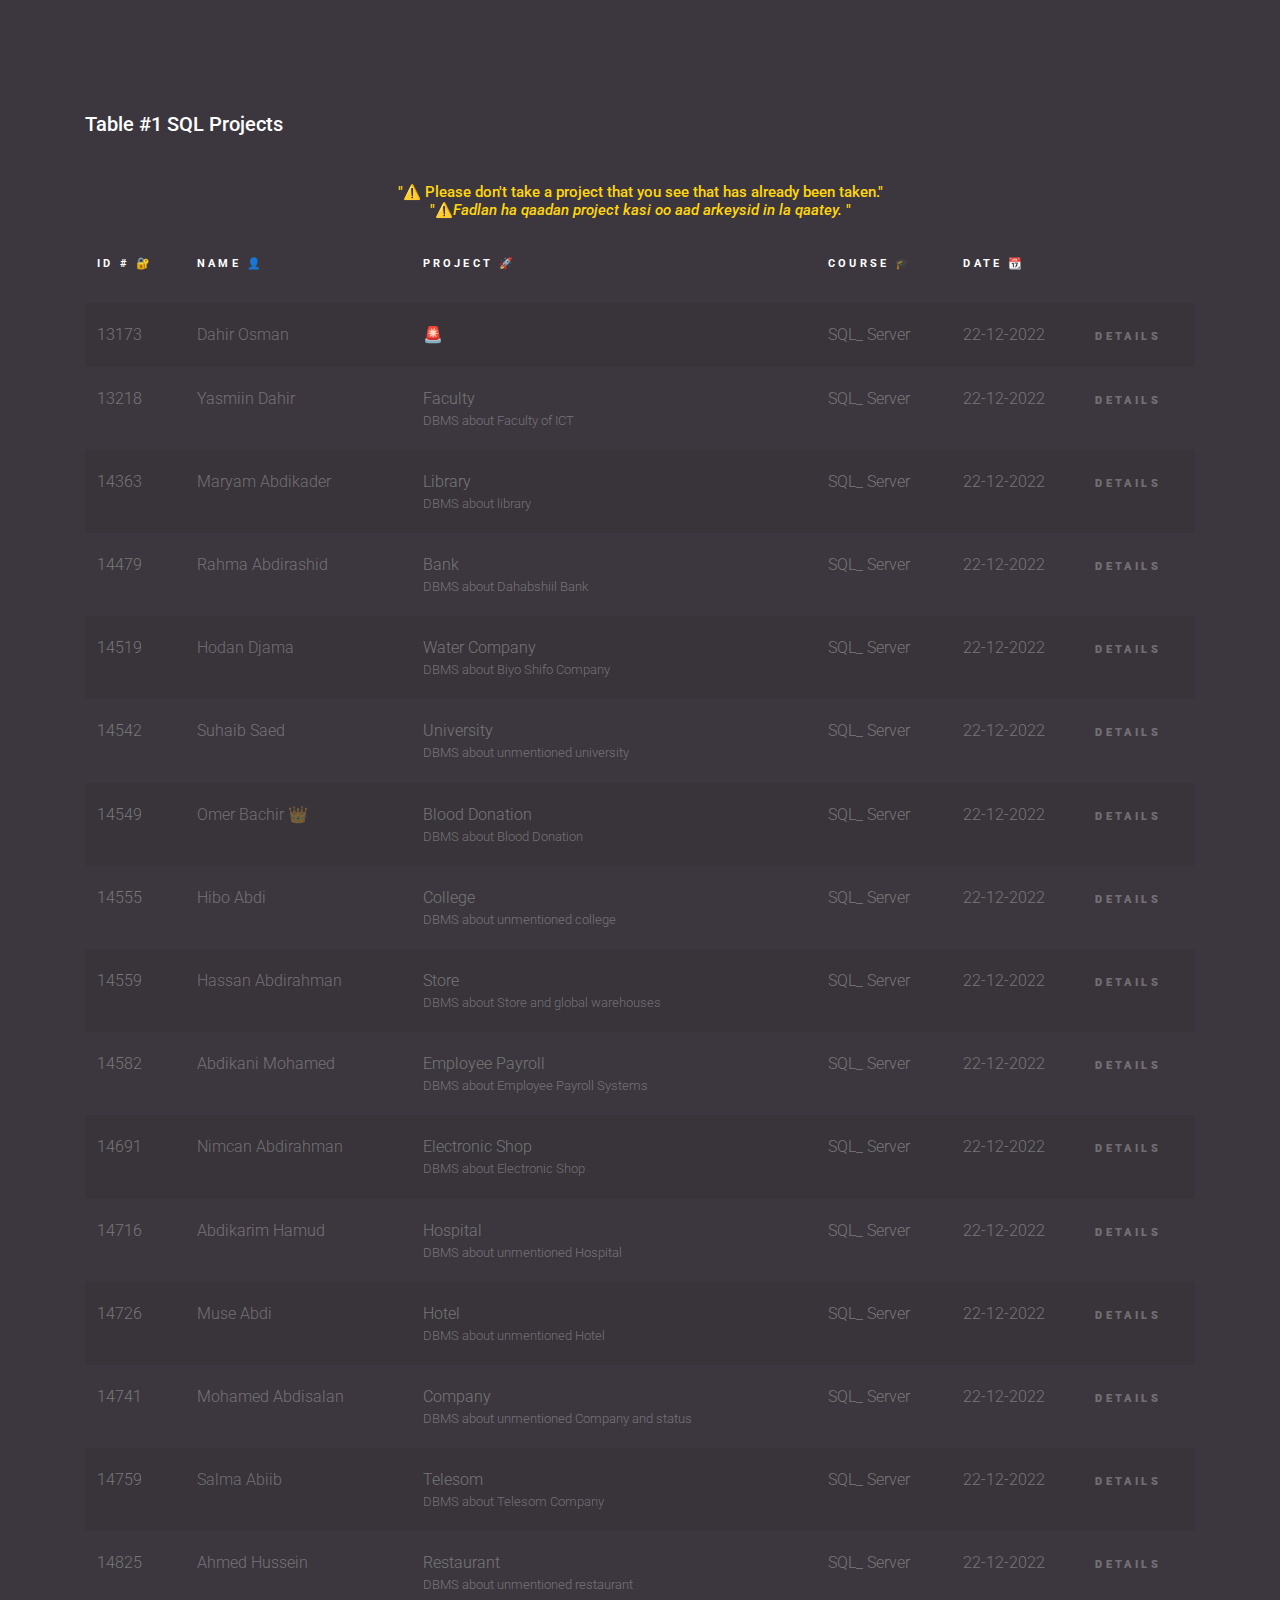
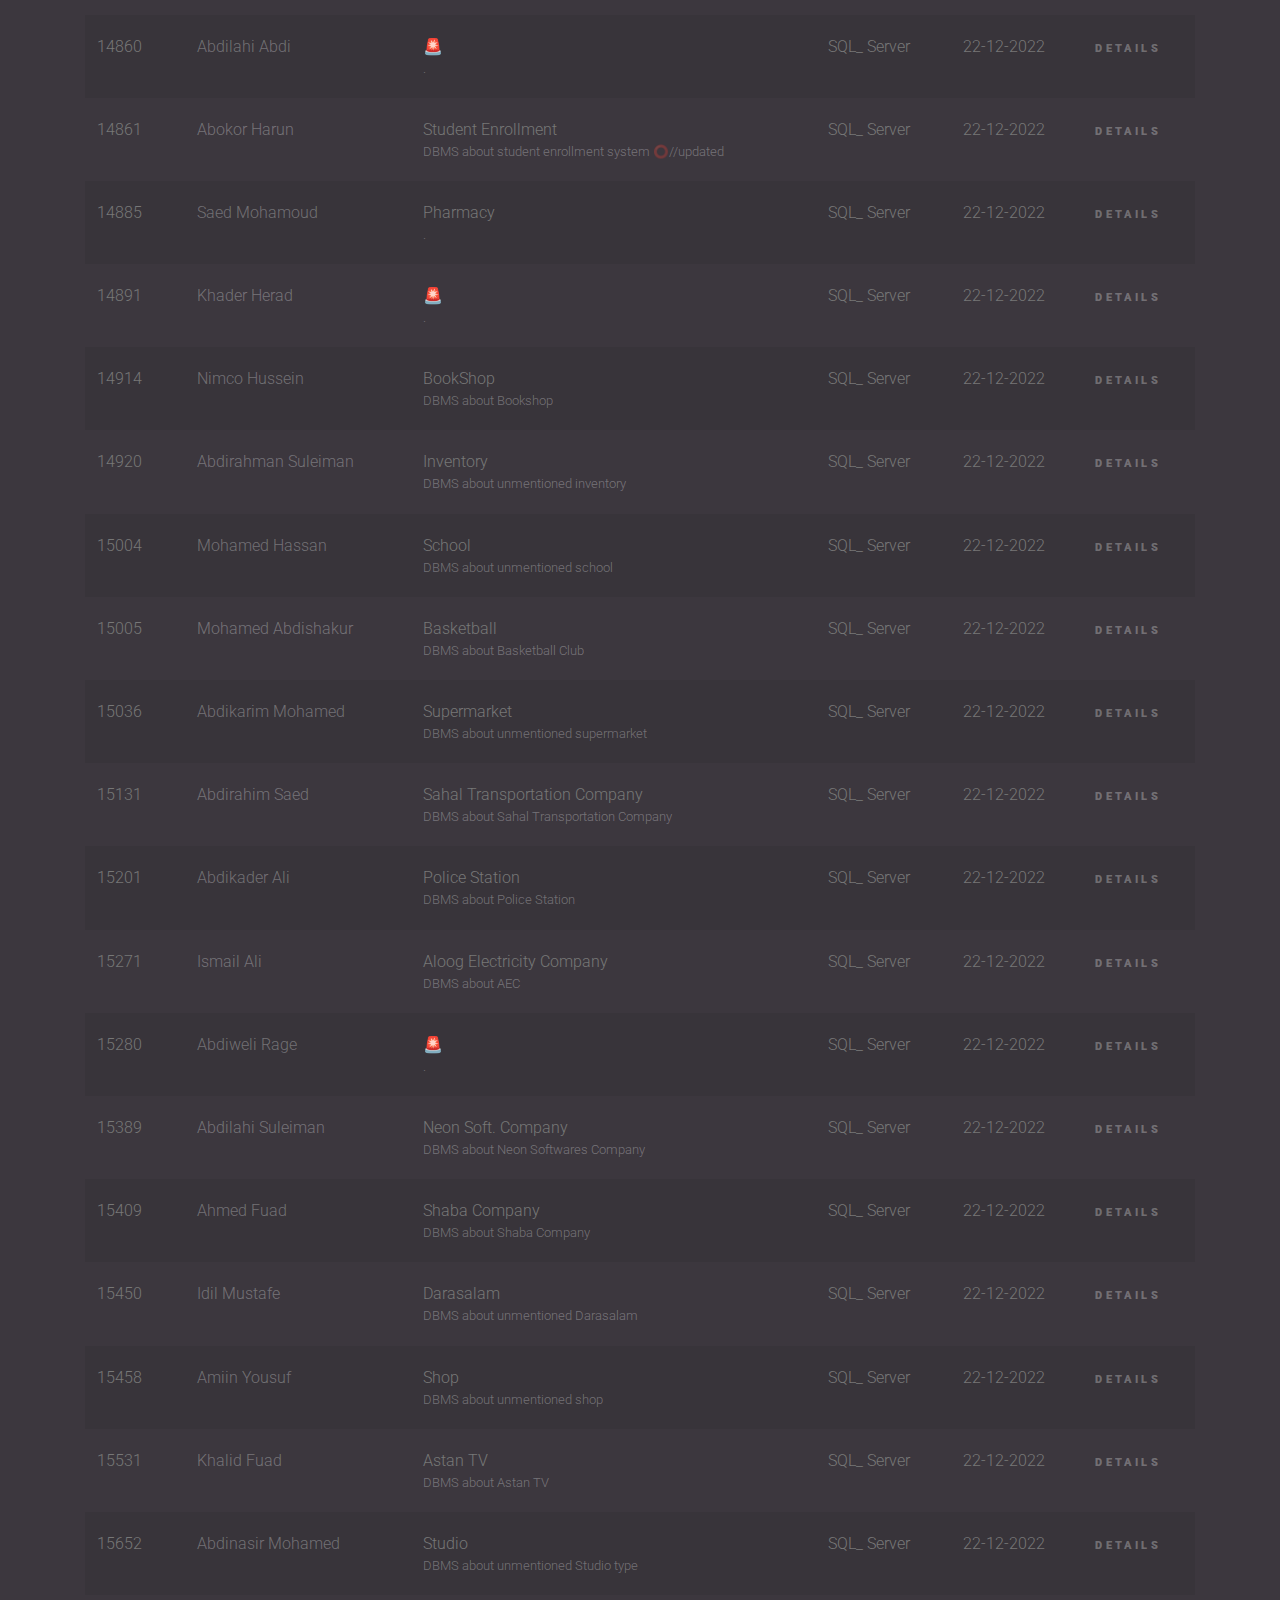
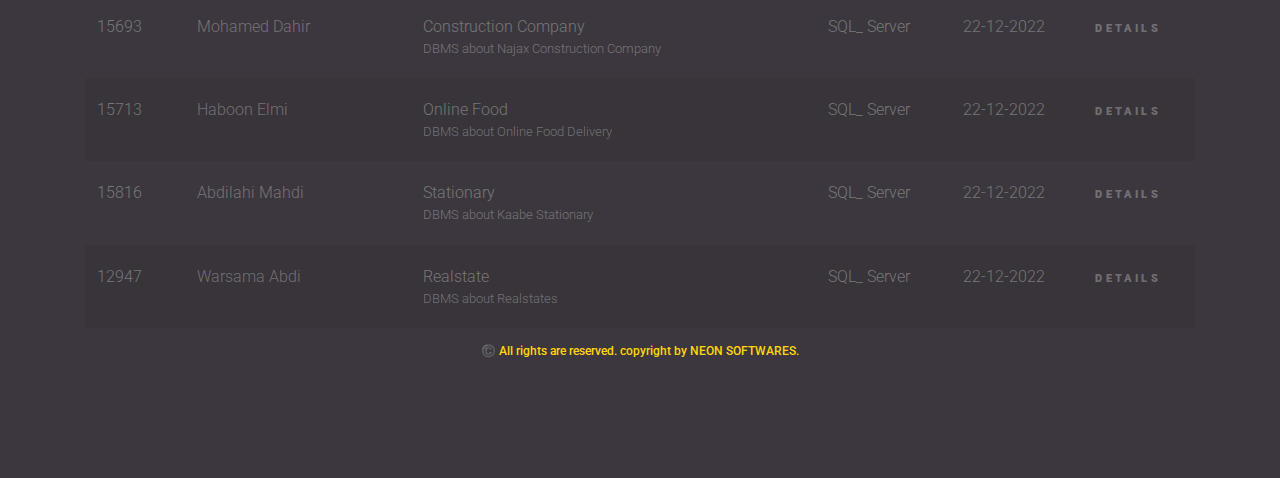
==== commit 1df8fa62: "Update index1.html" ====
--- a/index1.html
+++ b/index1.html
@@ -121,7 +121,7 @@
                         </td>
                         <td><a href="#">Suhaib Saed</a></td>
                         <td>
-                          University ⭕
+                          University 
                           <small class="d-block">DBMS about unmentioned university</small>
                         </td>
                         <td>SQL_ Server</td>
@@ -149,7 +149,7 @@
                         </td>
                         <td><a href="#">Hibo Abdi</a></td>
                         <td>
-                          College ⭕
+                          College 
                           <small class="d-block">DBMS about unmentioned college</small>
                         </td>
                         <td>SQL_ Server</td>
@@ -163,7 +163,7 @@
                         </td>
                         <td><a href="#">Hassan Abdirahman</a></td>
                         <td>
-                          Store ⭕
+                          Store 
                           <small class="d-block">DBMS about Store and global warehouses</small>
                         </td>
                         <td>SQL_ Server</td>
@@ -205,7 +205,7 @@
                         </td>
                         <td><a href="#">Abdikarim Hamud</a></td>
                         <td>
-                          Hospital ⭕
+                          Hospital 
                           <small class="d-block">DBMS about unmentioned Hospital</small>
                         </td>
                         <td>SQL_ Server</td>
@@ -219,7 +219,7 @@
                         </td>
                         <td><a href="#">Muse Abdi</a></td>
                         <td>
-                          Hotel ⭕
+                          Hotel 
                           <small class="d-block">DBMS about unmentioned Hotel</small>
                         </td>
                         <td>SQL_ Server</td>
@@ -233,7 +233,7 @@
                         </td>
                         <td><a href="#">Mohamed Abdisalan</a></td>
                         <td>
-                          Company ⭕
+                          Company 
                           <small class="d-block">DBMS about unmentioned Company and status</small>
                         </td>
                         <td>SQL_ Server</td>
@@ -261,7 +261,7 @@
                         </td>
                         <td><a href="#">Ahmed Hussein</a></td>
                         <td>
-                          Restaurant ⭕
+                          Restaurant 
                           <small class="d-block">DBMS about unmentioned restaurant</small>
                         </td>
                         <td>SQL_ Server</td>
@@ -289,8 +289,8 @@
                         </td>
                         <td><a href="#">Abokor Harun</a></td>
                         <td>
-                          Airline Ticket Reservation
-                          <small class="d-block">DBMS about Airline Ticket Reservation</small>
+                          Student Enrollment 
+                          <small class="d-block">DBMS about student enrollment system ⭕//updated</small>
                         </td>
                         <td>SQL_ Server</td>
                         <td>22-12-2022</td>
@@ -302,6 +302,20 @@
                           14885
                         </td>
                         <td><a href="#">Saed Mohamoud</a></td>
+                        <td>
+                          Pharmacy
+                          <small class="d-block">.</small>
+                        </td>
+                        <td>SQL_ Server</td>
+                        <td>22-12-2022</td>
+                        <td><a href="#" class="more">Details</a></td>
+                      </tr>
+
+                      <tr>
+                        <td>
+                          14891
+                        </td>
+                        <td><a href="#">Khader Herad</a></td>
                         <td>
                           🚨
                           <small class="d-block">.</small>
@@ -313,9 +327,121 @@
 
                       <tr>
                         <td>
-                          14891
-                        </td>
-                        <td><a href="#">Khader Herad</a></td>
+                          14914
+                        </td>
+                        <td><a href="#">Nimco Hussein</a></td>
+                        <td>
+                          BookShop
+                          <small class="d-block">DBMS about Bookshop</small>
+                        </td>
+                        <td>SQL_ Server</td>
+                        <td>22-12-2022</td>
+                        <td><a href="#" class="more">Details</a></td>
+                      </tr>
+
+                      <tr>
+                        <td>
+                          14920
+                        </td>
+                        <td><a href="#">Abdirahman Suleiman</a></td>
+                        <td>
+                          Inventory 
+                          <small class="d-block">DBMS about unmentioned inventory</small>
+                        </td>
+                        <td>SQL_ Server</td>
+                        <td>22-12-2022</td>
+                        <td><a href="#" class="more">Details</a></td>
+                      </tr>
+
+                      <tr>
+                        <td>
+                          15004
+                        </td>
+                        <td><a href="#">Mohamed Hassan</a></td>
+                        <td>
+                          School 
+                          <small class="d-block">DBMS about unmentioned school</small>
+                        </td>
+                        <td>SQL_ Server</td>
+                        <td>22-12-2022</td>
+                        <td><a href="#" class="more">Details</a></td>
+                      </tr>
+
+                      <tr>
+                        <td>
+                          15005
+                        </td>
+                        <td><a href="#">Mohamed Abdishakur</a></td>
+                        <td>
+                          Basketball
+                          <small class="d-block">DBMS about Basketball Club</small>
+                        </td>
+                        <td>SQL_ Server</td>
+                        <td>22-12-2022</td>
+                        <td><a href="#" class="more">Details</a></td>
+                      </tr>
+
+                      <tr>
+                        <td>
+                          15036
+                        </td>
+                        <td><a href="#">Abdikarim Mohamed</a></td>
+                        <td>
+                          Supermarket 
+                          <small class="d-block">DBMS about unmentioned supermarket</small>
+                        </td>
+                        <td>SQL_ Server</td>
+                        <td>22-12-2022</td>
+                        <td><a href="#" class="more">Details</a></td>
+                      </tr>
+
+                      <tr>
+                        <td>
+                          15131
+                        </td>
+                        <td><a href="#">Abdirahim Saed</a></td>
+                        <td>
+                          Sahal Transportation Company
+                          <small class="d-block">DBMS about Sahal Transportation Company</small>
+                        </td>
+                        <td>SQL_ Server</td>
+                        <td>22-12-2022</td>
+                        <td><a href="#" class="more">Details</a></td>
+                      </tr>
+
+                      <tr>
+                        <td>
+                          15201
+                        </td>
+                        <td><a href="#">Abdikader Ali</a></td>
+                        <td>
+                          Police Station
+                          <small class="d-block">DBMS about Police Station</small>
+                        </td>
+                        <td>SQL_ Server</td>
+                        <td>22-12-2022</td>
+                        <td><a href="#" class="more">Details</a></td>
+                      </tr>
+
+                      <tr>
+                        <td>
+                          15271
+                        </td>
+                        <td><a href="#">Ismail Ali</a></td>
+                        <td>
+                          Aloog Electricity Company
+                          <small class="d-block">DBMS about AEC</small>
+                        </td>
+                        <td>SQL_ Server</td>
+                        <td>22-12-2022</td>
+                        <td><a href="#" class="more">Details</a></td>
+                      </tr>
+
+                      <tr>
+                        <td>
+                          15280
+                        </td>
+                        <td><a href="#">Abdiweli Rage</a></td>
                         <td>
                           🚨
                           <small class="d-block">.</small>
@@ -327,137 +453,11 @@
 
                       <tr>
                         <td>
-                          14914
-                        </td>
-                        <td><a href="#">Nimco Hussein</a></td>
-                        <td>
-                          BookShop
-                          <small class="d-block">DBMS about Bookshop</small>
-                        </td>
-                        <td>SQL_ Server</td>
-                        <td>22-12-2022</td>
-                        <td><a href="#" class="more">Details</a></td>
-                      </tr>
-
-                      <tr>
-                        <td>
-                          14920
-                        </td>
-                        <td><a href="#">Abdirahman Suleiman</a></td>
-                        <td>
-                          Inventory ⭕
-                          <small class="d-block">DBMS about unmentioned inventory</small>
-                        </td>
-                        <td>SQL_ Server</td>
-                        <td>22-12-2022</td>
-                        <td><a href="#" class="more">Details</a></td>
-                      </tr>
-
-                      <tr>
-                        <td>
-                          15004
-                        </td>
-                        <td><a href="#">Mohamed Hassan</a></td>
-                        <td>
-                          School ⭕
-                          <small class="d-block">DBMS about unmentioned school</small>
-                        </td>
-                        <td>SQL_ Server</td>
-                        <td>22-12-2022</td>
-                        <td><a href="#" class="more">Details</a></td>
-                      </tr>
-
-                      <tr>
-                        <td>
-                          15005
-                        </td>
-                        <td><a href="#">Mohamed Abdishakur</a></td>
-                        <td>
-                          🚨
-                          <small class="d-block">.</small>
-                        </td>
-                        <td>SQL_ Server</td>
-                        <td>22-12-2022</td>
-                        <td><a href="#" class="more">Details</a></td>
-                      </tr>
-
-                      <tr>
-                        <td>
-                          15036
-                        </td>
-                        <td><a href="#">Abdikarim Mohamed</a></td>
-                        <td>
-                          Supermarket ⭕
-                          <small class="d-block">DBMS about unmentioned supermarket</small>
-                        </td>
-                        <td>SQL_ Server</td>
-                        <td>22-12-2022</td>
-                        <td><a href="#" class="more">Details</a></td>
-                      </tr>
-
-                      <tr>
-                        <td>
-                          15131
-                        </td>
-                        <td><a href="#">Abdirahim Saed</a></td>
-                        <td>
-                          Sahal Transportation Company
-                          <small class="d-block">DBMS about Sahal Transportation Company</small>
-                        </td>
-                        <td>SQL_ Server</td>
-                        <td>22-12-2022</td>
-                        <td><a href="#" class="more">Details</a></td>
-                      </tr>
-
-                      <tr>
-                        <td>
-                          15201
-                        </td>
-                        <td><a href="#">Abdikader Ali</a></td>
-                        <td>
-                          🚨
-                          <small class="d-block">.</small>
-                        </td>
-                        <td>SQL_ Server</td>
-                        <td>22-12-2022</td>
-                        <td><a href="#" class="more">Details</a></td>
-                      </tr>
-
-                      <tr>
-                        <td>
-                          15271
-                        </td>
-                        <td><a href="#">Ismail Ali</a></td>
-                        <td>
-                          Aloog Electricity Company
-                          <small class="d-block">DBMS about AEC</small>
-                        </td>
-                        <td>SQL_ Server</td>
-                        <td>22-12-2022</td>
-                        <td><a href="#" class="more">Details</a></td>
-                      </tr>
-
-                      <tr>
-                        <td>
-                          15280
-                        </td>
-                        <td><a href="#">Abdiweli Rage</a></td>
-                        <td>
-                          🚨
-                          <small class="d-block">.</small>
-                        </td>
-                        <td>SQL_ Server</td>
-                        <td>22-12-2022</td>
-                        <td><a href="#" class="more">Details</a></td>
-                      </tr>
-
-                      <tr>
-                        <td>
                           15389
                         </td>
                         <td><a href="#">Abdilahi Suleiman</a></td>
                         <td>
-                          Neon SOFTWARES
+                          Neon Soft. Company
                           <small class="d-block">DBMS about Neon Softwares Company</small>
                         </td>
                         <td>SQL_ Server</td>
@@ -471,8 +471,8 @@
                         </td>
                         <td><a href="#">Ahmed Fuad</a></td>
                         <td>
-                          🚨
-                          <small class="d-block"></small>
+                          Shaba Company
+                          <small class="d-block">DBMS about Shaba Company</small>
                         </td>
                         <td>SQL_ Server</td>
                         <td>22-12-2022</td>
@@ -485,8 +485,8 @@
                         </td>
                         <td><a href="#">Idil Mustafe</a></td>
                         <td>
-                          🚨
-                          <small class="d-block">.</small>
+                          Darasalam
+                          <small class="d-block">DBMS about unmentioned Darasalam</small>
                         </td>
                         <td>SQL_ Server</td>
                         <td>22-12-2022</td>
@@ -499,7 +499,7 @@
                         </td>
                         <td><a href="#">Amiin Yousuf</a></td>
                         <td>
-                          Shop ⭕
+                          Shop 
                           <small class="d-block">DBMS about unmentioned shop</small>
                         </td>
                         <td>SQL_ Server</td>
@@ -527,8 +527,8 @@
                         </td>
                         <td><a href="#">Abdinasir Mohamed</a></td>
                         <td>
-                          🚨
-                          <small class="d-block">.</small>
+                          Studio
+                          <small class="d-block">DBMS about unmentioned Studio type</small>
                         </td>
                         <td>SQL_ Server</td>
                         <td>22-12-2022</td>
@@ -555,8 +555,8 @@
                         </td>
                         <td><a href="#">Haboon Elmi</a></td>
                         <td>
-                          🚨
-                          <small class="d-block">.</small>
+                          Online Food
+                          <small class="d-block">DBMS about Online Food Delivery</small>
                         </td>
                         <td>SQL_ Server</td>
                         <td>22-12-2022</td>
@@ -571,6 +571,20 @@
                         <td>
                           Stationary
                           <small class="d-block">DBMS about Kaabe Stationary</small>
+                        </td>
+                        <td>SQL_ Server</td>
+                        <td>22-12-2022</td>
+                        <td><a href="#" class="more">Details</a></td>
+                      </tr>
+            
+            <tr>
+                        <td>
+                          12947
+                        </td>
+                        <td><a href="#">Warsama Abdi</a></td>
+                        <td>
+                          Realstate
+                          <small class="d-block">DBMS about Realstates</small>
                         </td>
                         <td>SQL_ Server</td>
                         <td>22-12-2022</td>
@@ -599,4 +613,4 @@
     <script src="js/bootstrap.min.js"></script>
     <script src="js/main.js"></script>
   </body>
-</html>+</html>
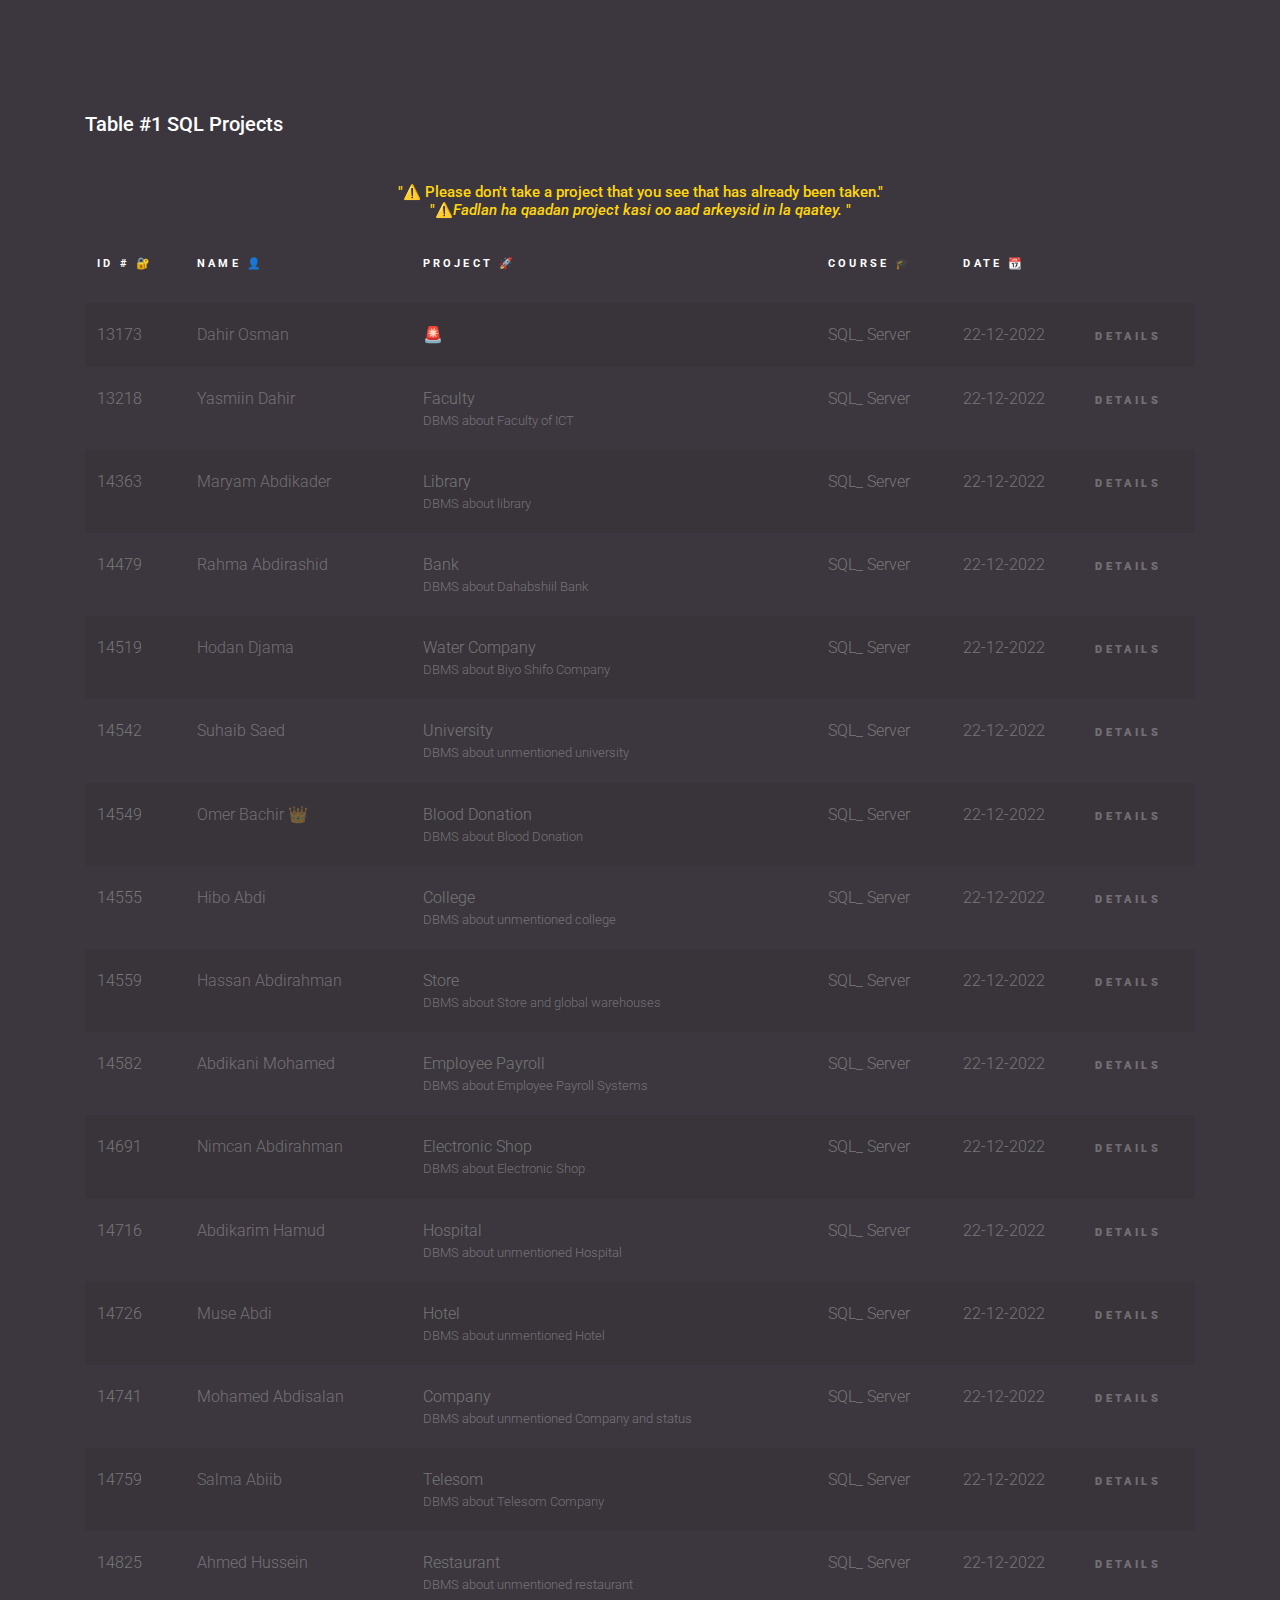
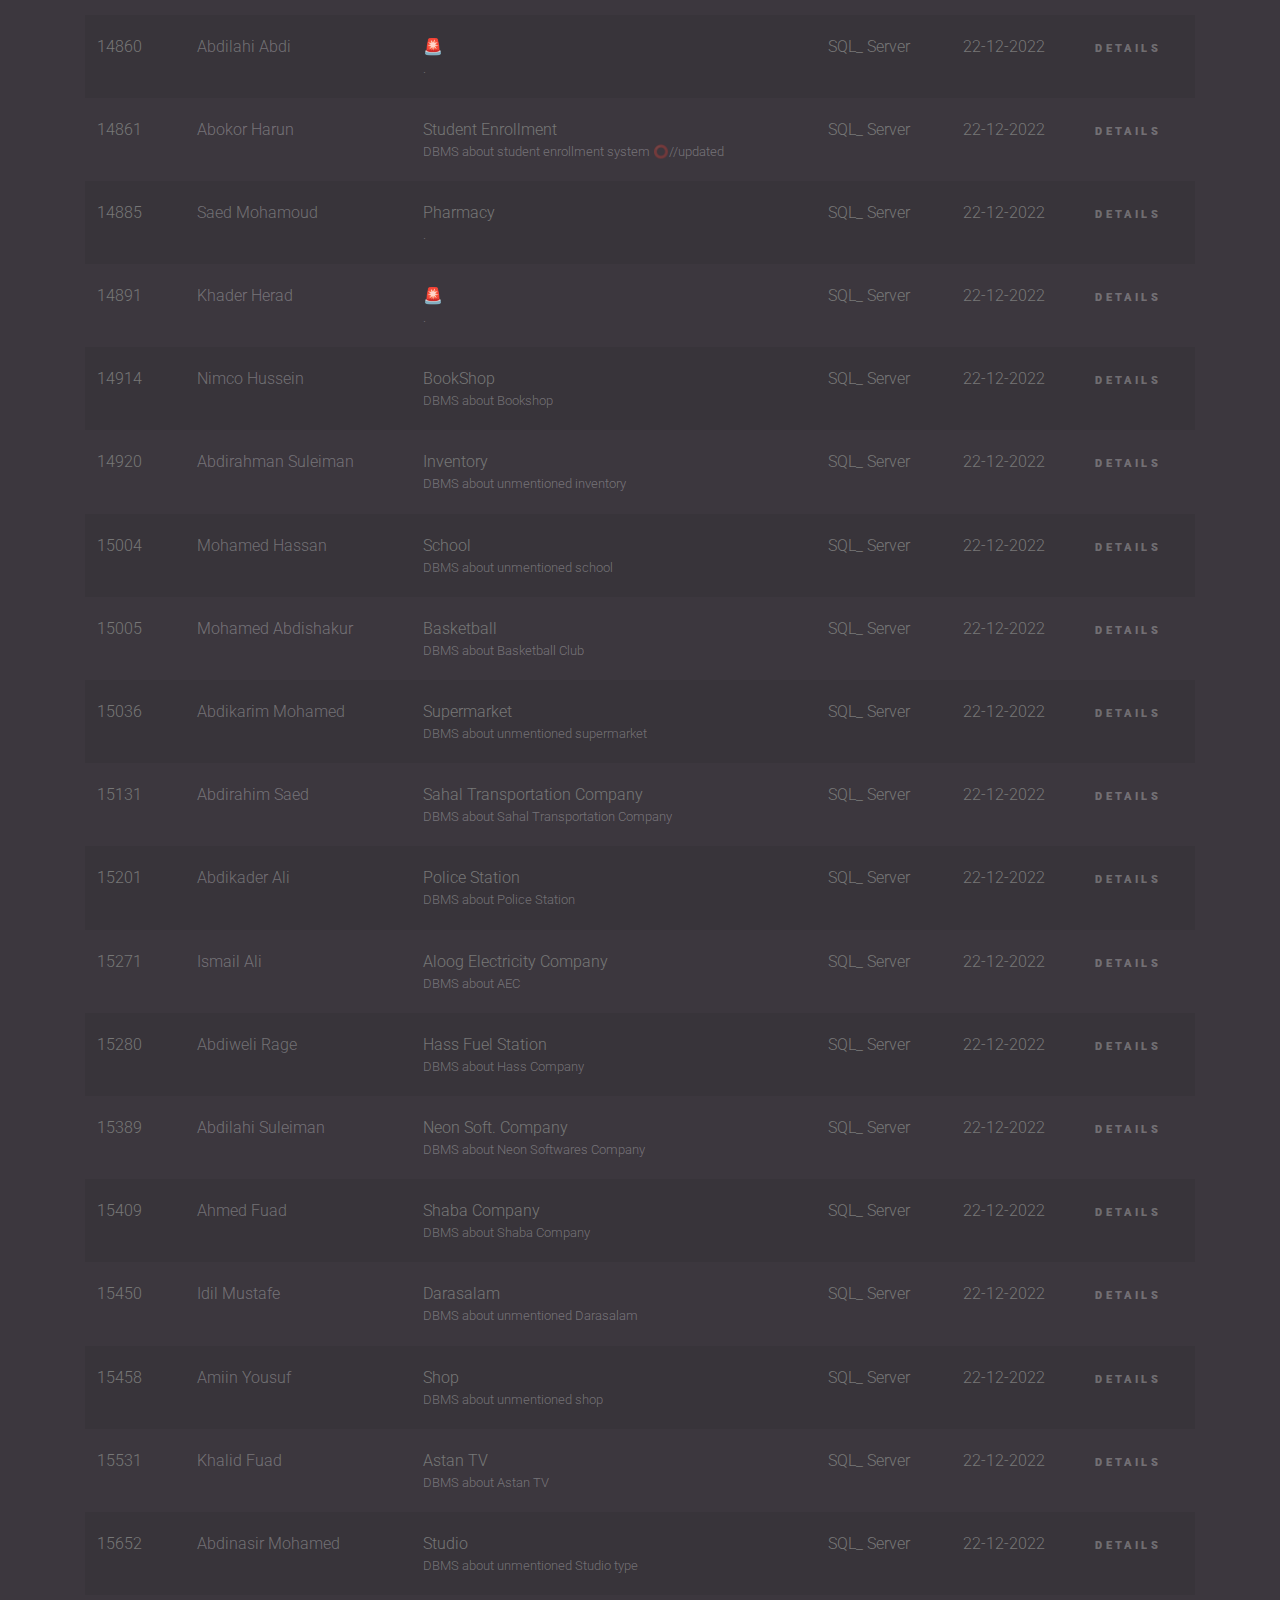
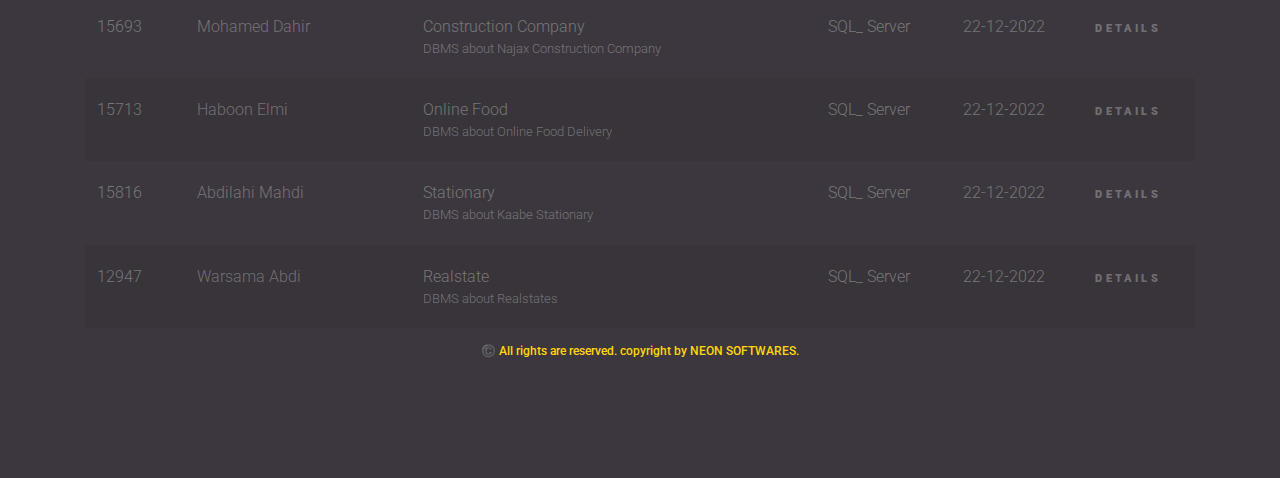
==== commit 8efb25f1: "Update index1.html" ====
--- a/index1.html
+++ b/index1.html
@@ -443,8 +443,8 @@
                         </td>
                         <td><a href="#">Abdiweli Rage</a></td>
                         <td>
-                          🚨
-                          <small class="d-block">.</small>
+                          Hass Fuel Station
+                          <small class="d-block">DBMS about Hass Company</small>
                         </td>
                         <td>SQL_ Server</td>
                         <td>22-12-2022</td>
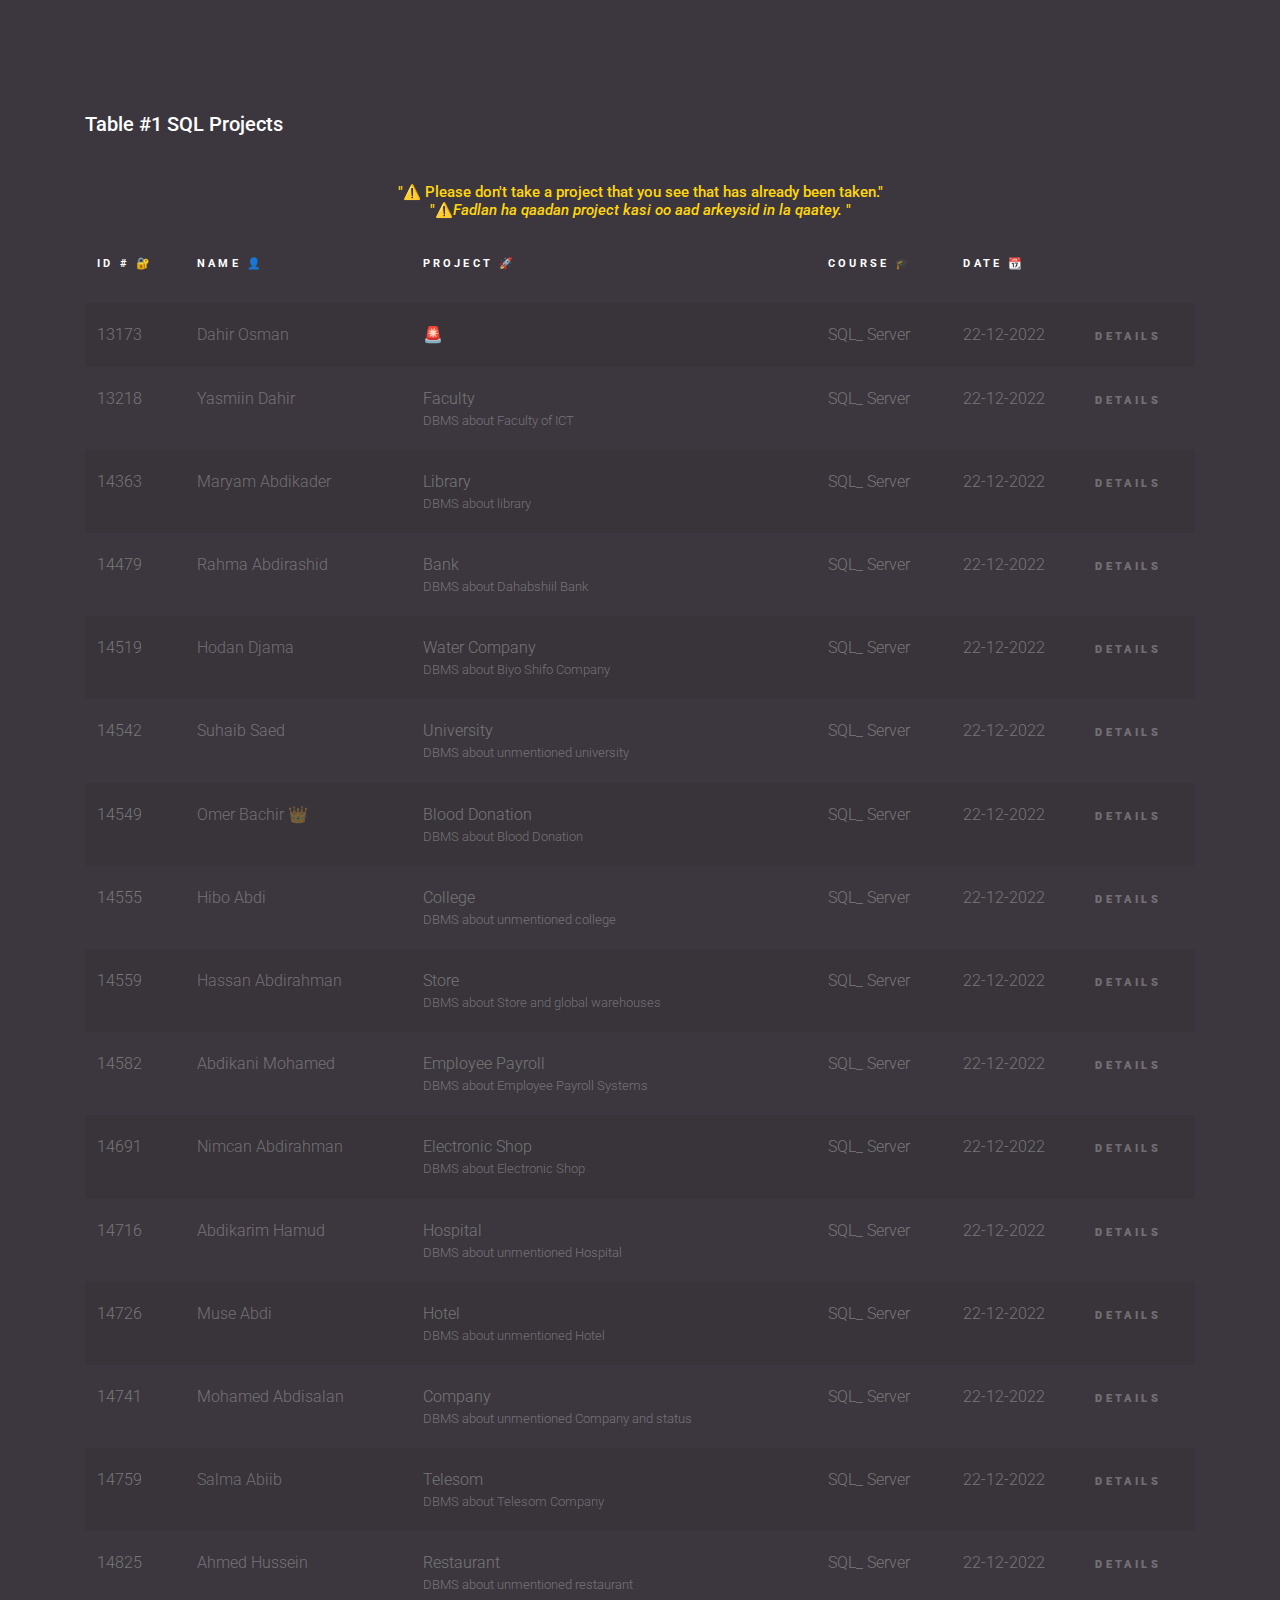
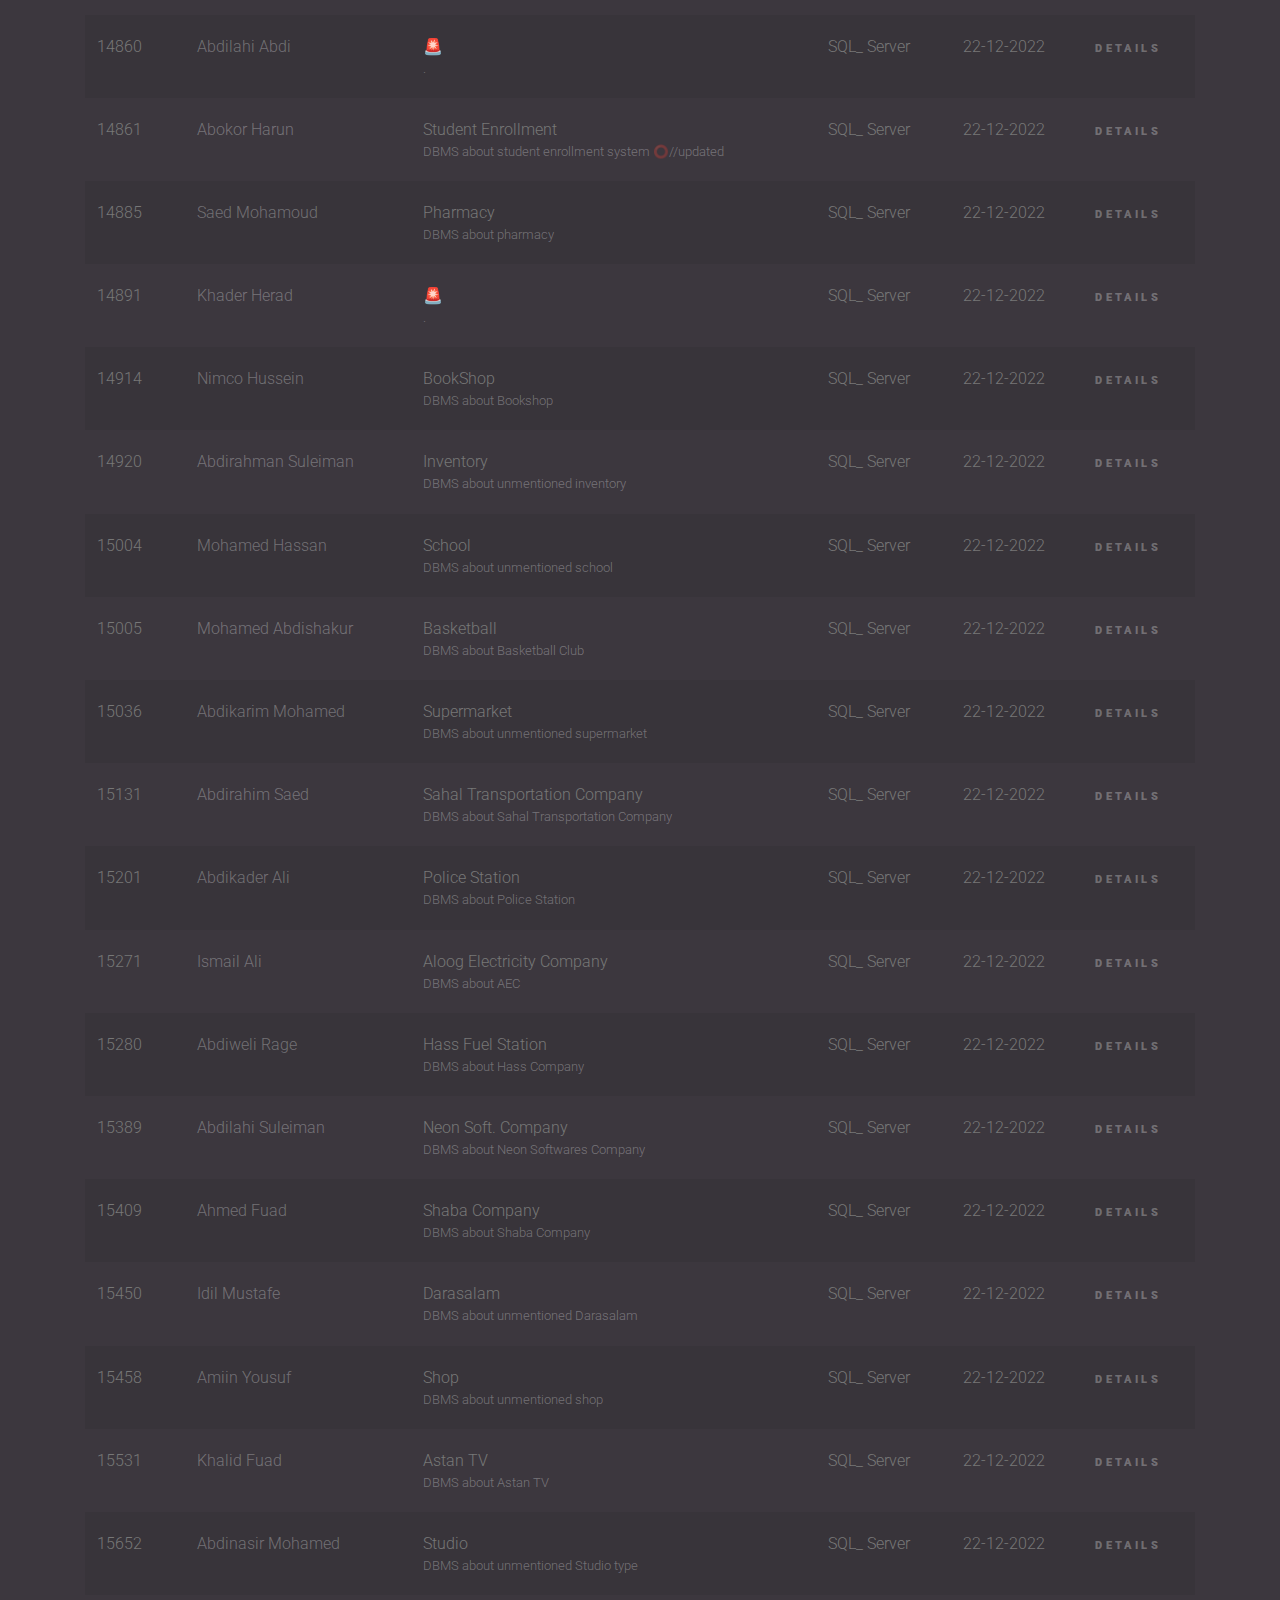
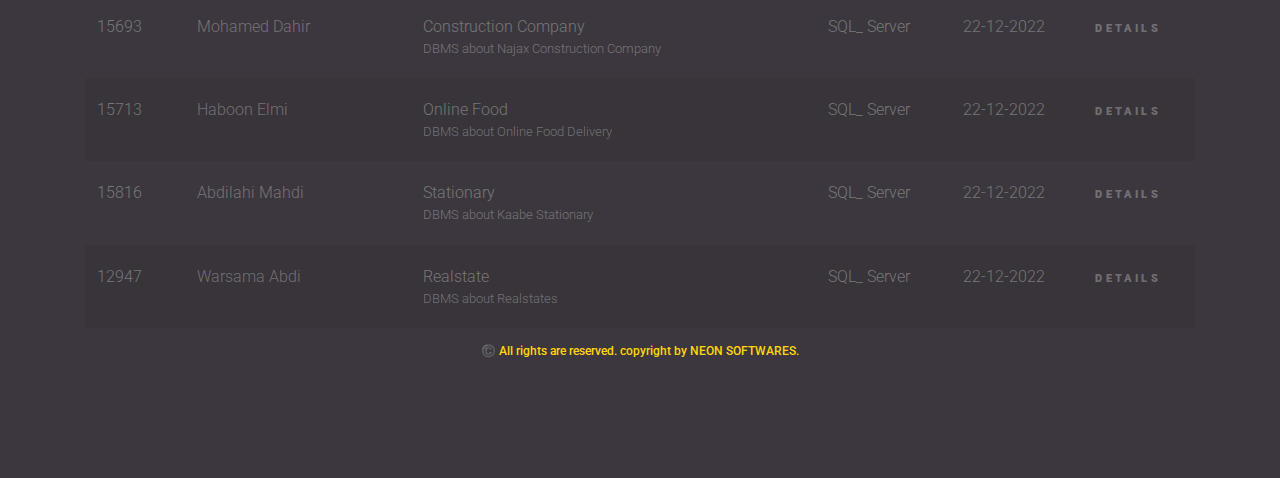
==== commit 16eff78c: "Update index1.html" ====
--- a/index1.html
+++ b/index1.html
@@ -304,7 +304,7 @@
                         <td><a href="#">Saed Mohamoud</a></td>
                         <td>
                           Pharmacy
-                          <small class="d-block">.</small>
+                          <small class="d-block">DBMS about pharmacy</small>
                         </td>
                         <td>SQL_ Server</td>
                         <td>22-12-2022</td>
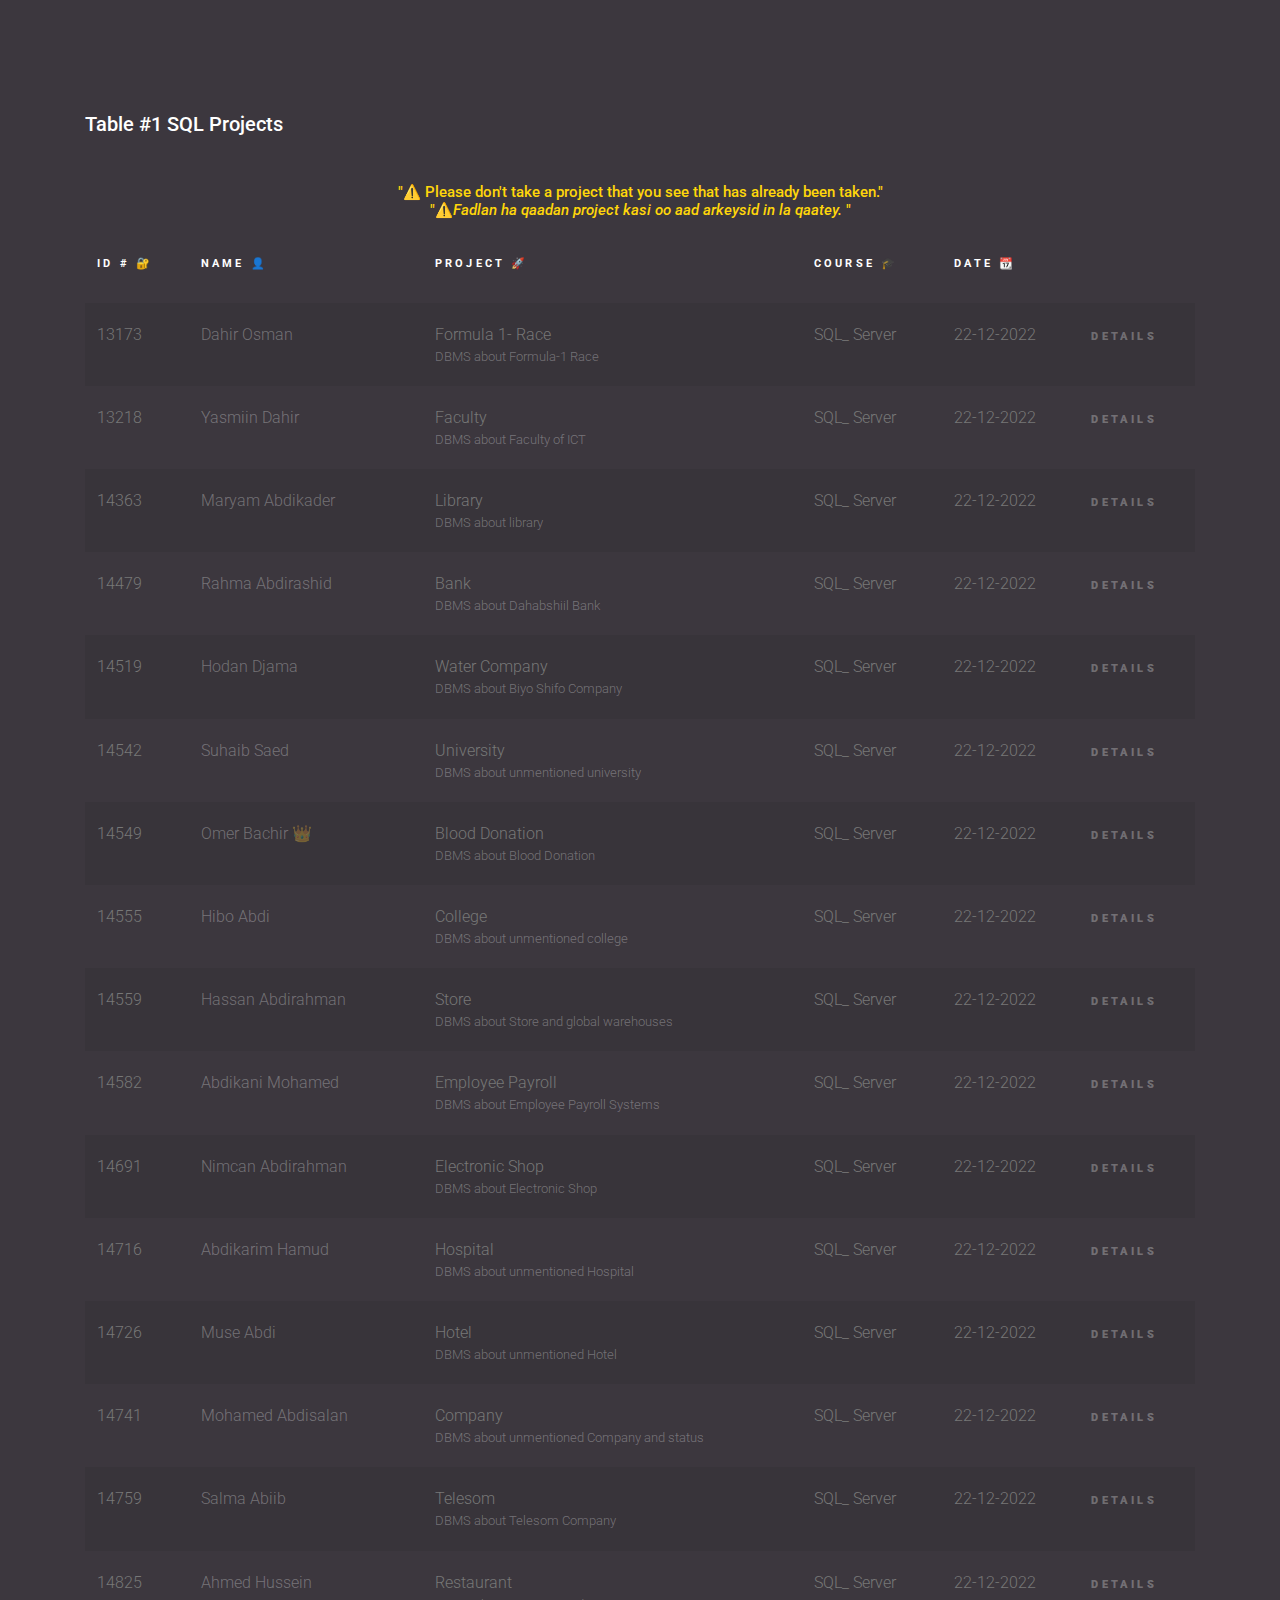
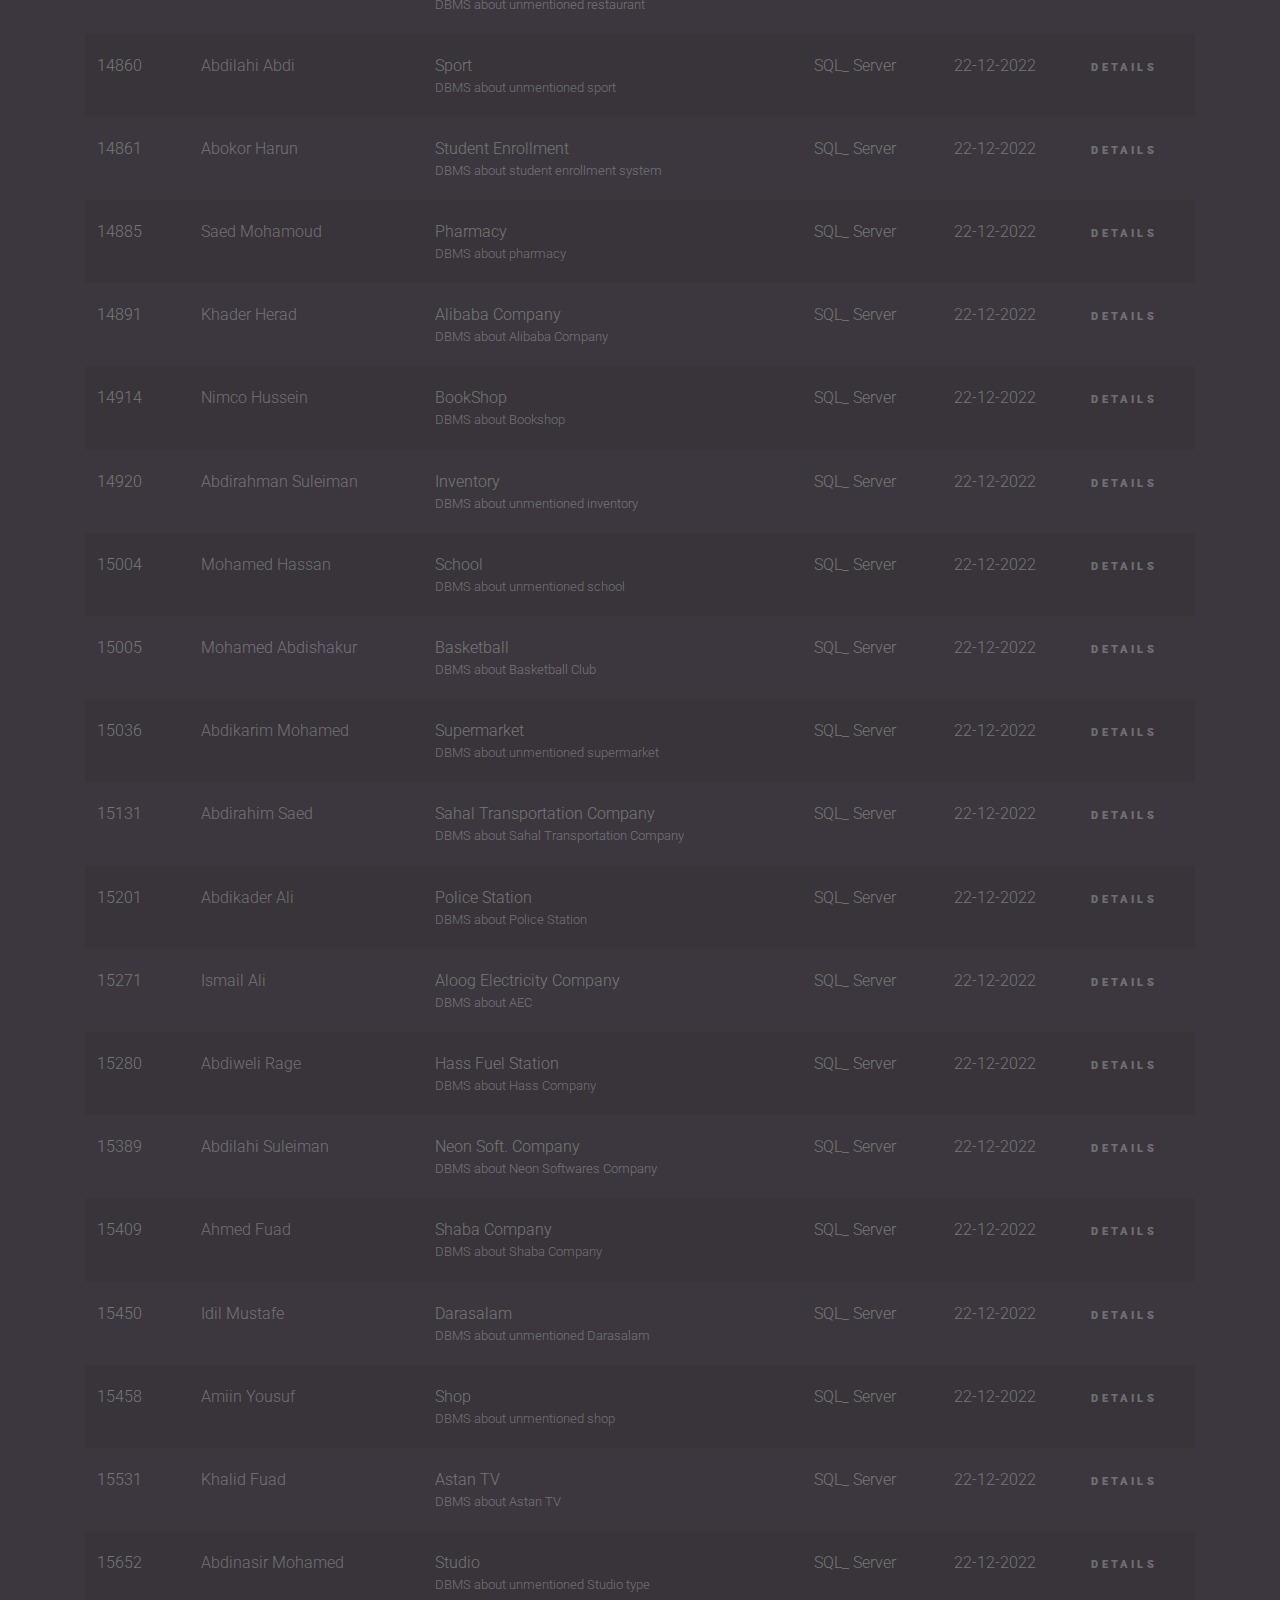
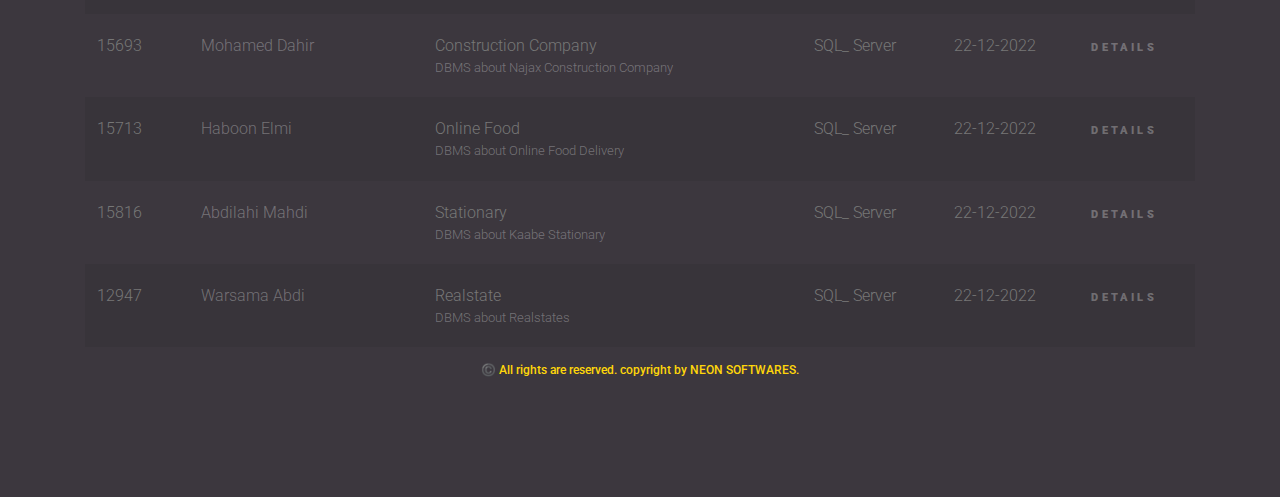
==== commit b3c33284: "Update index1.html" ====
--- a/index1.html
+++ b/index1.html
@@ -52,8 +52,8 @@
                       </td>
                       <td><a href="#">Dahir Osman</a></td>
                       <td>
-                        🚨
-                        <small class="d-block"><!-- --></small>
+                        Formula 1- Race
+                        <small class="d-block">DBMS about Formula-1 Race</small>
                       </td>
                       <td>SQL_ Server</td>
                       <td>22-12-2022</td>
@@ -275,8 +275,8 @@
                         </td>
                         <td><a href="#">Abdilahi Abdi</a></td>
                         <td>
-                          🚨
-                          <small class="d-block">.</small>
+                          Sport
+                          <small class="d-block">DBMS about unmentioned sport</small>
                         </td>
                         <td>SQL_ Server</td>
                         <td>22-12-2022</td>
@@ -290,7 +290,7 @@
                         <td><a href="#">Abokor Harun</a></td>
                         <td>
                           Student Enrollment 
-                          <small class="d-block">DBMS about student enrollment system ⭕//updated</small>
+                          <small class="d-block">DBMS about student enrollment system</small>
                         </td>
                         <td>SQL_ Server</td>
                         <td>22-12-2022</td>
@@ -317,8 +317,8 @@
                         </td>
                         <td><a href="#">Khader Herad</a></td>
                         <td>
-                          🚨
-                          <small class="d-block">.</small>
+                          Alibaba Company
+                          <small class="d-block">DBMS about Alibaba Company</small>
                         </td>
                         <td>SQL_ Server</td>
                         <td>22-12-2022</td>
